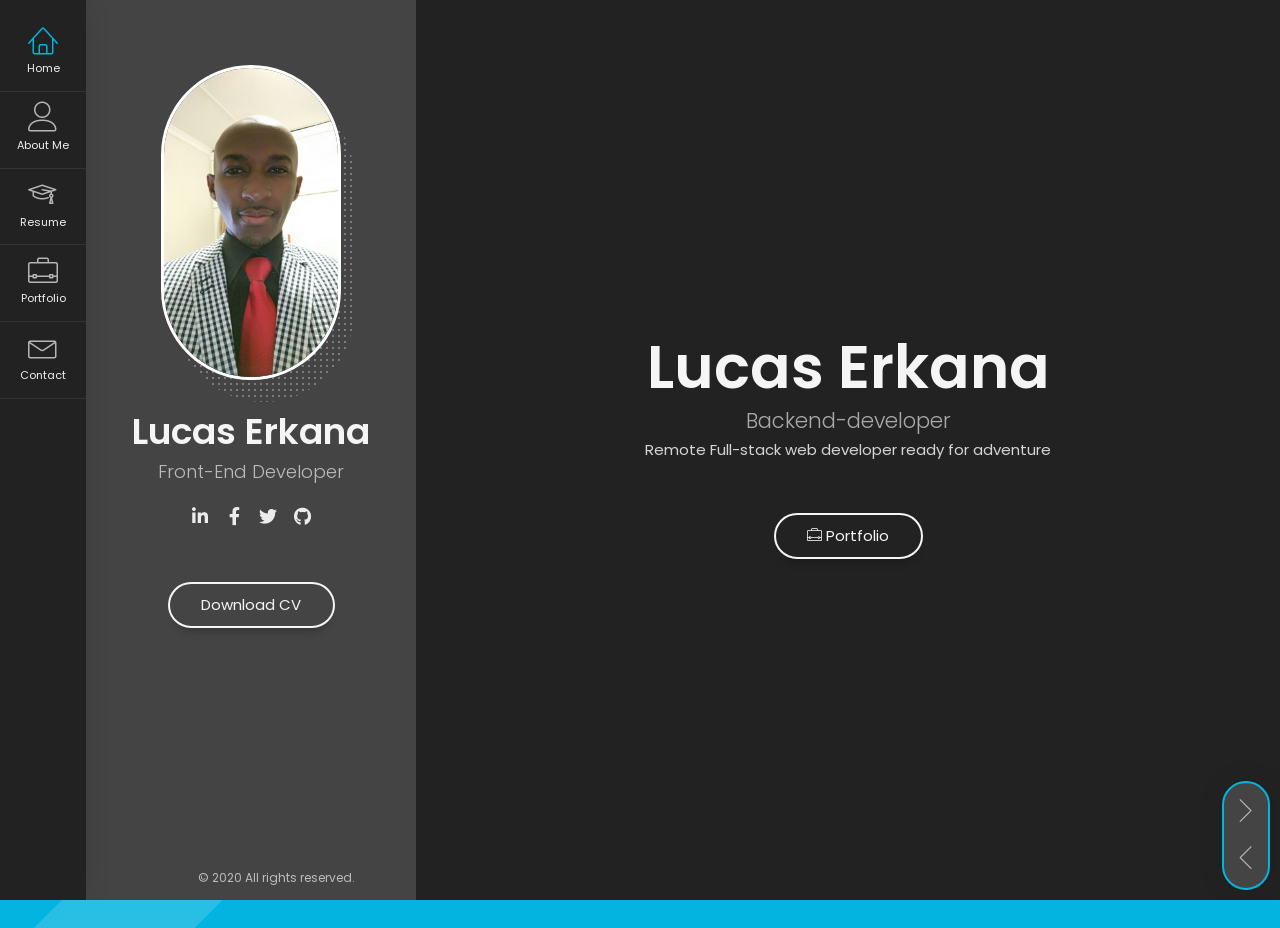
==== index.html @ bb47400f "Second commit" ====
<!DOCTYPE html>
<html lang="en" class="no-js">
  <head>
  <!-- Google tag (gtag.js) -->
    <script async src="https://www.googletagmanager.com/gtag/js?id=G-9LFWTJ3CN3"></script>
    <script>
      window.dataLayer = window.dataLayer || [];
      function gtag(){dataLayer.push(arguments);}
      gtag('js', new Date());

      gtag('config', 'G-9LFWTJ3CN3');
    </script>
    
    <meta charset="UTF-8" />
    <meta http-equiv="X-UA-Compatible" content="IE=edge"> 
    <title>Lucas</title>
    <meta name="viewport" content="width=device-width, initial-scale=1" />
    <meta name="description" content="BreezyCV - Resume / CV / vCard Template" />
    <meta name="keywords" content="vcard, resposnive, retina, resume, jquery, css3, bootstrap, Material CV, portfolio" />
    <meta name="author" content="lmpixels" />
    <link rel="shortcut icon" href="favicon.ico">


    <link rel="stylesheet" href="css/reset.css" type="text/css">
    <link rel="stylesheet" href="css/bootstrap-grid.min.css" type="text/css">
    <link rel="stylesheet" href="css/animations.css" type="text/css">
    <link rel="stylesheet" href="css/perfect-scrollbar.css" type="text/css">
    <link rel="stylesheet" href="css/owl.carousel.css" type="text/css">
    <link rel="stylesheet" href="css/magnific-popup.css" type="text/css">
    <link rel="stylesheet" href="css/main.css" type="text/css">
  </head>

  <body>
    <!-- Animated Background -->
    <div class="lm-animated-bg" style="background-image: url(img/main_bg.png);"></div>
    <!-- /Animated Background -->

    <!-- Loading animation -->
    <div class="preloader">
      <div class="preloader-animation">
        <div class="preloader-spinner">
        </div>
      </div>
    </div>
    <!-- /Loading animation -->

    <div class="page">
      <div class="page-content">

          <header id="site_header" class="header mobile-menu-hide">
            <div class="header-content">
              <div class="header-photo">
                <img src="img/main_photo.jpg" alt="Alex Smith">
              </div>
              <div class="header-titles">
                <h2>Lucas Erkana</h2>
                <h4>Front-End Developer</h4>
              </div>
            </div>

            <ul class="main-menu">
              <li class="active">
                <a href="#home" class="nav-anim">
                  <span class="menu-icon lnr lnr-home"></span>
                  <span class="link-text">Home</span>
                </a>
              </li>
              <li>
                <a href="#about-me" class="nav-anim">
                  <span class="menu-icon lnr lnr-user"></span>
                  <span class="link-text">About Me</span>
                </a>
              </li>
              <li>
                <a href="#resume" class="nav-anim">
                  <span class="menu-icon lnr lnr-graduation-hat"></span>
                  <span class="link-text">Resume</span>
                </a>
              </li>
              <li>
                <a href="#portfolio" class="nav-anim">
                  <span class="menu-icon lnr lnr-briefcase"></span>
                  <span class="link-text">Portfolio</span>
                </a>
              </li>
           
              <li>
                <a href="#contact" class="nav-anim">
                  <span class="menu-icon lnr lnr-envelope"></span>
                  <span class="link-text">Contact</span>
                </a>
              </li>
            </ul>

            <div class="social-links">
              <ul>
                <li><a href="https://www.linkedin.com/in/maen-al-khraisha/" target="_blank"><i class="fab fa-linkedin-in"></i></a></li>
                <li><a href="https://www.facebook.com/maen.2011" target="_blank"><i class="fab fa-facebook-f"></i></a></li>
                <li><a href="https://twitter.com/AlkhryshaM" target="_blank"><i class="fab fa-twitter"></i></a></li>
                <li><a href="https://github.com/maenkhraisha" target="_blank"><i class="fab fa-github"></i></a></li>                
              </ul>
            </div>

            <div class="header-buttons">
              <a href="https://drive.google.com/file/d/1wByYYd7Od7qtEpdpfB30vhRy9qWqQ2FF/view?usp=share_link" 
                download="maenCv.pdf"
                  target="_blank" class="btn btn-primary">Download CV</a>
            </div>

            <div class="copyrights">© 2020 All rights reserved.</div>
          </header>

          <!-- Mobile Navigation -->
          <div class="menu-toggle">
            <span></span>
            <span></span>
            <span></span>
          </div>
          <!-- End Mobile Navigation -->

          <!-- Arrows Nav -->
          <div class="lmpixels-arrows-nav">
            <div class="lmpixels-arrow-right"><i class="lnr lnr-chevron-right"></i></div>
            <div class="lmpixels-arrow-left"><i class="lnr lnr-chevron-left"></i></div>
          </div>
          <!-- End Arrows Nav -->

          <div class="content-area">
            <div class="animated-sections">
              <!-- Home Subpage -->
              <section data-id="home" class="animated-section start-page">
                <div class="section-content vcentered">

                    <div class="row">
                      <div class="col-sm-12 col-md-12 col-lg-12">
                        <div class="title-block">
                          <h2>Lucas Erkana</h2>
                          <div class="owl-carousel text-rotation">                                    
                            <div class="item">
                              <div class="sp-subtitle">Backend-developer</div>
                            </div>
                            
                            <div class="item">
                              <div class="sp-subtitle">Frontend-developer</div>
                            </div>

                            <div class="item">
                              <div class="sp-subtitle">UI/UX Designer</div>
                            </div>                            
                          </div>
                          <p class="mt-3">Remote Full-stack web developer ready for adventure</p>
                        </div>                       
                        <div class="header-buttons">                        
                          <a href="#portfolio"  target="" class="btn btn-primary"><span class="menu-icon lnr lnr-briefcase"></span> Portfolio</a>
                        </div>
                      </div>                      
                    </div>  
                </div>
              </section>
              <!-- End of Home Subpage -->

              <!-- About Me Subpage -->
              <section data-id="about-me" class="animated-section">
                <div class="section-content">
                  <div class="page-title">
                    <h2>About <span>Me</span></h2>
                  </div>

                  <!-- Personal Information -->
                  <div class="row">
                    <div class="col-xs-12 col-sm-7">
                      <p>I'm an enthusiastic and detail-oriented Front-end Software Engineer seeking a position with a Company to use my skills in coding, colllaborating, and assisting in the timely completion of projects.</p>
                    </div>

                    <div class="col-xs-12 col-sm-5">
                      <div class="info-list">
                        <ul>
                          <li>
                            <span class="title">Residence</span>
                            <span class="value">NAMIBIA</span>
                          </li>
                          <li>
                            <span class="title">e-mail</span>
                            <span class="value">Lderkana21x@gmail.com</span>
                          </li>
                          <li>
                            <span class="title">Phone</span>
                            <span class="value">+264 811 601 012</span>
                          </li>
                        </ul>
                      </div>
                    </div>
                  </div>
                  <!-- End of Personal Information -->

                  <div class="white-space-50"></div>

                  <!-- Services -->
                  <div class="row">
                    <div class="col-xs-12 col-sm-12">
                      <div class="block-title">
                        <h3>What <span>I Do</span></h3>
                      </div>
                    </div>
                  </div>

                  <div class="row">
                    <div class="col-xs-12 col-sm-6">
                      <div class="col-inner">
                        <div class="info-list-w-icon">
                          <div class="info-block-w-icon">
                            <div class="ci-icon">
                              <i class="lnr lnr-store"></i>
                            </div>
                            <div class="ci-text">
                              <h4>Frontend</h4>
                              <p>HTML5, JavaScript, CSS3, Bootstrap, Python</p>
                            </div>
                          </div>
                          <div class="info-block-w-icon">
                            <div class="ci-icon">
                              <i class="lnr lnr-laptop-phone"></i>
                            </div><div class="ci-text">
                              <h4>Back-End</h4>
                              <p>PHP, MySQL</p>
                            </div>
                          </div>
                        </div>
                      </div>
                    </div>

                    <div class="col-xs-12 col-sm-6">
                      <div class="col-inner">
                        <div class="info-list-w-icon">
                          <div class="info-block-w-icon">
                            <div class="ci-icon">
                              <i class="lnr lnr-pencil"></i>
                            </div>
                            <div class="ci-text">
                              <h4>Web Design</h4>
                              <p>UI/UX Figma</p>
                            </div>
                          </div>
                          <div class="info-block-w-icon">
                            <div class="ci-icon">
                              <i class="lnr lnr-flag"></i>
                            </div><div class="ci-text">
                              <h4>Professional</h4>
                              <p>Remote Pair-Programming, Teamwork, Mentoring, Training</p>
                            </div>
                          </div>
                        </div>
                      </div>
                    </div>
                  </div>
                  <!-- End of Services -->
                </div>
              </section>
              <!-- End of About Me Subpage -->

              <!-- Resume Subpage -->
              <section data-id="resume" class="animated-section">
                <div class="section-content">  
                  <div class="page-title">
                    <h2>Resume</h2>
                  </div>

                  <div class="row">
                    <div class="col-xs-12 col-sm-7">

                      
                      <div class="block-title">
                        <h3>Experience</h3>
                      </div>

                      <div class="timeline timeline-second-style clearfix">
                        <div class="timeline-item clearfix">
                          <div class="left-part">
                            <h5 class="item-period">2016 - 2022</h5>
                            <span class="item-company">St Georges Diocesan Scool</span>
                          </div>
                          <div class="divider"></div>
                          <div class="right-part">
                            <h4 class="item-title">Computer Science Teacher and IT technician</h4>
                            <p>Taught IGCES and AS level Computer Science to students between the ages of 15-18 years.
                              I taught HTML,CSS, Python programming, Javascript and PHP.</p>
                          </div>
                        </div>

                        <div class="timeline-item clearfix">
                          <div class="left-part">
                            <h5 class="item-period">2016 - 2022</h5>
                            <span class="item-company">Group of Consultants</span>
                          </div>
                          <div class="divider"></div>
                          <div class="right-part">
                            <h4 class="item-title">Freelance Developer and IT Technician</h4>
                            <p>Build a desktop application with Microsoft Access, the application was a Point of Sale system</p>
                            <p>Build a desktop application with Microsoft Access, the application was a School Management System that generated certificates, classlists, student cards, report cards and Atheletics results</p>
                            <p>Software installations, Windows Server 2008 setup, Computer Repairs and Email setup</p>
                          </div>
                        </div>
                        <div class="timeline-item clearfix">
                          <div class="left-part">
                            <h5 class="item-period">2012 - 2016</h5>
                            <span class="item-company">Karibib Private School</span>
                          </div>
                          <div class="divider"></div>
                          <div class="right-part">
                            <h4 class="item-title">Teacher and IT Manager</h4>
                            <p>Taught NSSCO and NSSCO Computer Stusies to students between the ages of 15-18 years.
                              I taught HTML,CSS, Visual Basics, Database, Word processing, Presentaion and Emails.</p>
                              <p>As the IT Manager I was responsible for manitaining the network stability, Adding new computers to the network, Updating the School website and Email managment</p>
                          </div>
                        </div>
                        <div class="timeline-item clearfix">
                          <div class="left-part">
                            <h5 class="item-period">2009 - 2012</h5>
                            <span class="item-company">Concordia College</span>
                          </div>
                          <div class="divider"></div>
                          <div class="right-part">
                            <h4 class="item-title">Teacher</h4>
                              <p>Taught NSSCO and NSSCO Computer Stusies to students between the ages of 15-18 years.
                                I taught HTML,CSS, Visual Basics, Database, Word processing, Presentaion and Emails.</p>
                                <p>As the IT Manager I was responsible for manitaining the network stability, Adding new computers to the network, Updating the School website and Email managment</p>
                            
                          </div>
                        </div>
                      </div>

                      <div class="white-space-50"></div>

                      <div class="block-title">
                        <h3>Education</h3>
                      </div>
                      
                      <div class="timeline timeline-second-style clearfix">
                        <div class="timeline-item clearfix">
                          <div class="left-part">
                            <h5 class="item-period">2022</h5>
                            <span class="item-company">MICROVERSE</span>
                          </div>
                          <div class="divider"></div>
                          <div class="right-part">
                            <h4 class="item-title">Remote Full Stack Web Development Program, Full Time</h4>
                            <p>Spent 1300+ hours mastering algorithms, data structures, and full-stack development while simultaneously developing projects with Ruby, Rails, JavaScript, React, and Redux.</p>
                            <p>Developed skills in remote pair-programming using GitHub, industry-standard git-flow, and daily standups to communicate and collaborate with international remote developers. </p>
                          </div>
                        </div>

                        <div class="timeline-item clearfix">
                          <div class="left-part">
                            <h5 class="item-period">2021</h5>
                            <span class="item-company"><a href="https://www.learnfly.com/the-complete-web-development-2022-bootcamp">LearnFly</a></span>
                          </div>
                          <div class="divider"></div>
                          <div class="right-part">
                            <h4 class="item-title">Web Developer</h4>
                            <p>Spent 18 hours on HTML5, CSS3, Javascript, Jquery, WordPress, PHP, MySql, Apis and Python</p>
                          </div>
                        </div>
                      </div>

                    </div>

                    <!-- Skills & Certificates -->
                    <div class="col-xs-12 col-sm-5">
                      <!-- Design Skills -->
                      <div class="block-title">
                        <h3>Design <span>Skills</span></h3>
                      </div>

                      <div class="skills-info skills-second-style">
                        <!-- Skill 1 -->
                        <div class="skill clearfix">
                          <h4>UI/UX</h4>
                          <div class="skill-value">80%</div>
                        </div>
                        <div class="skill-container skill-1">
                          <div class="skill-percentage"></div>
                        </div>
                        <!-- End of Skill 1 -->
                     
                      </div>
                      <!-- End of Design Skills -->

                      <div class="white-space-10"></div>

                      <!-- Coding Skills -->
                      <div class="block-title">
                        <h3>Coding <span>Skills</span></h3>
                      </div>

                      <div class="skills-info skills-second-style">
                        <!-- Skill 5 -->
                        <div class="skill clearfix">
                          <h4>JavaScript</h4>
                          <div class="skill-value">95%</div>
                        </div>
                        <div class="skill-container skill-5">
                          <div class="skill-percentage"></div>
                        </div>
                        <!-- End of Skill 5 -->
                        <!-- Skill 7 -->
                        <div class="skill clearfix">
                          <h4>HTML/CSS</h4>
                          <div class="skill-value">100%</div>
                        </div>
                        <div class="skill-container skill-7">
                          <div class="skill-percentage"></div>
                        </div>
                        <!-- End of Skill 5 -->
                        
                        <!-- Skill 8 -->
                        <div class="skill clearfix">
                          <h4>Bootstrap</h4>
                          <div class="skill-value">90%</div>
                        </div>
                        <div class="skill-container skill-8">
                          <div class="skill-percentage"></div>
                        </div>
                        <!-- End of Skill 8 -->

                        <!-- Skill 5 -->
                        <div class="skill clearfix">
                          <h4>Visual Basics</h4>
                          <div class="skill-value">100%</div>
                        </div>
                        <div class="skill-container skill-7">
                          <div class="skill-percentage"></div>
                        </div>
                        <!-- End of Skill 5 -->

                        <!-- Skill 9 -->
                        <div class="skill clearfix">
                          <h4>Python</h4>
                          <div class="skill-value">60%</div>
                        </div>
                        <div class="skill-container skill-9">
                          <div class="skill-percentage"></div>
                        </div>
                        <!-- End of Skill 9 -->
                      </div>
                      <!-- End of Coding Skills -->

                      <div class="white-space-10"></div>

                      <!-- Knowledges -->
                      <div class="block-title">
                        <h3>Knowledges</h3>
                      </div>

                      <ul class="knowledges">
                        <li>Problem-Solving</li>
                        <li>Video Editing</li>                        
                        <li>Digital Design</li>
                        <li>Social Media</li>
                        <li>Time Management</li>
                        <li>Communication</li>                        
                        <li>Social Networking</li>
                        <li>Presentation</li>
                        <li>Word Processing</li>
                        <li>Database</li>
                      </ul>
                      <!-- End of Knowledges -->
                    </div>
                    <!-- End of Skills & Certificates -->
                  </div>


                </div>
              </section>
              <!-- End of Resume Subpage -->

              <!-- Portfolio Subpage -->
              <section data-id="portfolio" class="animated-section">
                <div class="section-content">  
                  <div class="page-title">
                    <h2>Portfolio</h2>
                  </div>

                  <div class="row">
                    <div class="col-xs-12 col-sm-12">
                      <!-- Portfolio Content -->
                      <div class="portfolio-content">

                        <ul class="portfolio-filters">
                          <li class="active">
                            <a class="filter btn btn-sm btn-link" data-group="category_all">All</a>
                          </li>
                          <li>
                            <a class="filter btn btn-sm btn-link" data-group="category_frontend">Front-end</a>
                          </li>
                          <li>
                            <a class="filter btn btn-sm btn-link" data-group="category_backend">Back-End</a>
                          </li>
                        </ul>

                        <!-- Portfolio Grid -->
                        <div class="portfolio-grid three-columns">
                          
                          <figure class="item standard" data-groups='["category_all", "category_frontend"]'>
                            <div class="portfolio-item-img">
                              <img src="img/portfolio/1/1.png" alt="Media Project 1" title="" />
                              <a href="portfolio-1.html" class="ajax-page-load"></a>
                            </div>

                            <i class="far fa-file-alt"></i>
                            <h4 class="name">To Do List</h4>
                            <span class="category">Frontend</span>
                          </figure>

                          <figure class="item standard" data-groups='["category_all", "category_frontend"]'>
                            <div class="portfolio-item-img">
                              <img src="img/portfolio/2/1.png" alt="Media Project 2" title="" />
                              <a href="portfolio-2.html" class="ajax-page-load"></a>
                            </div>
  
                            <i class="far fa-file-alt"></i>
                            <h4 class="name">To Do List</h4>
                            <span class="category">Frontend</span>
                          </figure>

                          <figure class="item standard" data-groups='["category_all", "category_frontend"]'>
                            <div class="portfolio-item-img">
                              <img src="img/portfolio/3/1.png" alt="Media Project 3" title="" />
                              <a href="portfolio-3.html" class="ajax-page-load"></a>
                            </div>
  
                            <i class="far fa-file-alt"></i>
                            <h4 class="name">Tasty Eats</h4>
                            <span class="category">Frontend</span>
                          </figure>

                          <figure class="item standard" data-groups='["category_all", "category_frontend"]'>
                            <div class="portfolio-item-img">
                              <img src="img/portfolio/4/1.png" alt="Media Project 4" title="" />
                              <a href="portfolio-4.html" class="ajax-page-load"></a>
                            </div>
  
                            <i class="far fa-file-alt"></i>
                            <h4 class="name">Space Travel Hub</h4>
                            <span class="category">Frontend</span>
                          </figure>
                          
                          <figure class="item standard" data-groups='["category_all", "category_frontend"]'>
                            <div class="portfolio-item-img">
                              <img src="img/portfolio/5/1.png" alt="Media Project 5" title="" />
                              <a href="portfolio-5.html" class="ajax-page-load"></a>
                            </div>
  
                            <i class="far fa-file-alt"></i>
                            <h4 class="name">COVID Watcher</h4>
                            <span class="category">Frontend</span>
                          </figure>

                          <figure class="item standard" data-groups='["category_all", "category_backend"]'>
                            <div class="portfolio-item-img">
                              <img src="img/portfolio/6/1.png" alt="Media Project 6" title="" />
                              <a href="portfolio-6.html" class="ajax-page-load"></a>
                            </div>
  
                            <i class="far fa-file-alt"></i>
                            <h4 class="name">Budget Management</h4>
                            <span class="category">Back-End</span>
                          </figure>

                          <figure class="item standard" data-groups='["category_all", "category_backend"]'>
                            <div class="portfolio-item-img">
                              <img src="img/portfolio/7/1.png" alt="Media Project 6" title="" />
                              <a href="portfolio-7.html" class="ajax-page-load"></a>
                            </div>
  
                            <i class="far fa-file-alt"></i>
                            <h4 class="name">Hotel Reservstion</h4>
                            <span class="category">Back-End</span>
                          </figure>

                          <figure class="item standard" data-groups='["category_all", "category_frontend"]'>
                            <div class="portfolio-item-img">
                              <img src="img/portfolio/8/1.png" alt="Media Project 5" title="" />
                              <a href="portfolio-8.html" class="ajax-page-load"></a>
                            </div>
  
                            <i class="far fa-file-alt"></i>
                            <h4 class="name">Country List</h4>
                            <span class="category">Frontend</span>
                          </figure>

                          <figure class="item standard" data-groups='["category_all", "category_frontend"]'>
                            <div class="portfolio-item-img">
                              <img src="img/portfolio/9/1.png" alt="Media Project 5" title="" />
                              <a href="portfolio-9.html" class="ajax-page-load"></a>
                            </div>
  
                            <i class="far fa-file-alt"></i>
                            <h4 class="name">Awesome Book</h4>
                            <span class="category">Frontend</span>
                          </figure>

                        </div>
                      </div>
                      <!-- End of Portfolio Content -->

                     

                    </div>
                  </div>
                </div>
              </section>
              <!-- End of Portfolio Subpage -->

              <!-- Blog Subpage -->
              <section data-id="blog" class="animated-section">
                <div class="section-content">  
                  <div class="page-title">
                    <h2>Blog</h2>
                  </div>

                  <div class="row">
                    <div class="col-xs-12 col-sm-12">
                      <div class="blog-masonry two-columns clearfix">
                        
                        <!-- Blog Post 1 -->
                        <div class="item post-1">
                          <div class="blog-card">
                            <div class="media-block">
                              <div class="category">
                                <a href="#" title="View all posts in Design">Design</a>
                              </div>
                              <a href="blog-post-1.html">
                                <img src="img/blog/blog_post_1.jpg" class="size-blog-masonry-image-two-c" alt="Why I Switched to Sketch For UI Design" title="" />
                                <div class="mask"></div>
                              </a>
                            </div>
                            <div class="post-info">
                              <div class="post-date">05 Mar 2020</div>
                              <a href="blog-post-1.html">
                                <h4 class="blog-item-title">Why I Switched to Sketch For UI Design</h4>
                              </a>
                            </div>
                          </div>
                        </div>
                        <!-- End of Blog Post 1 -->

                        <!-- Blog Post 2 -->
                        <div class="item post-2">
                          <div class="blog-card">
                            <div class="media-block">
                              <div class="category">
                                <a href="#" title="View all posts in UI">UI</a>
                              </div>
                              <a href="blog-post-1.html">
                                <img src="img/blog/blog_post_2.jpg" class="size-blog-masonry-image-two-c" alt="Best Practices for Animated Progress Indicators" title="" />
                                <div class="mask"></div>
                              </a>
                            </div>
                            <div class="post-info">
                              <div class="post-date">23 Feb 2020</div>
                              <a href="blog-post-1.html">
                                <h4 class="blog-item-title">Best Practices for Animated Progress Indicators</h4>
                              </a>
                            </div>
                          </div>
                        </div>
                        <!-- End of Blog Post 2 -->

                        <!-- Blog Post 3 -->
                        <div class="item post-1">
                          <div class="blog-card">
                            <div class="media-block">
                              <div class="category">
                                <a href="#" title="View all posts in Design">Design</a>
                              </div>
                              <a href="blog-post-1.html">
                                <img src="img/blog/blog_post_3.jpg" class="size-blog-masonry-image-two-c" alt="Designing the Perfect Feature Comparison Table" title="" />
                                <div class="mask"></div>
                              </a>
                            </div>
                            <div class="post-info">
                              <div class="post-date">06 Feb 2020</div>
                              <a href="blog-post-1.html">
                                <h4 class="blog-item-title">Designing the Perfect Feature Comparison Table</h4>
                              </a>
                            </div>
                          </div>
                        </div>
                        <!-- End of Blog Post 3 -->

                        <!-- Blog Post 4 -->
                        <div class="item post-2">
                          <div class="blog-card">
                            <div class="media-block">
                              <div class="category">
                                <a href="#" title="View all posts in E-Commerce">UI</a>
                              </div>
                              <a href="blog-post-1.html">
                                <img src="img/blog/blog_post_4.jpg" class="size-blog-masonry-image-two-c" alt="An Overview of E-Commerce Platforms" title="" />
                                <div class="mask"></div>
                              </a>
                            </div>
                            <div class="post-info">
                              <div class="post-date">07 Jan 2020</div>
                              <a href="blog-post-1.html">
                                <h4 class="blog-item-title">An Overview of E-Commerce Platforms</h4>
                              </a>
                            </div>
                          </div>
                        </div>
                        <!-- End of Blog Post 4 -->
                      </div>
                    </div>
                  </div>
                </div>


              </section>
              <!-- End of Blog Subpage -->

              <!-- Contact Subpage -->
              <section data-id="contact" class="animated-section">
                <div class="section-content">  
                  <div class="page-title">
                    <h2>Contact</h2>
                  </div>

                  <div class="row">
                    <!-- Contact Info -->
                    <div class="col-xs-12 col-sm-4">
                      <div class="lm-info-block gray-default">                        
                        <h4>Jordan</h4>
                        <span class="lm-info-block-value"></span>
                        <span class="lm-info-block-text"></span>
                      </div>

                      <div class="lm-info-block gray-default">
                        <i class="lnr lnr-phone-handset"></i>
                        <h4>+264 811 601 012</h4>
                        <span class="lm-info-block-value"></span>
                        <span class="lm-info-block-text"></span>
                      </div>

                      <div class="lm-info-block gray-default">
                        <i class="lnr lnr-envelope"></i>
                        <h4>Lderkana21x@gmail.com</h4>
                        <span class="lm-info-block-value"></span>
                        <span class="lm-info-block-text"></span>
                      </div>

                      <div class="lm-info-block gray-default">
                        <i class="lnr lnr-checkmark-circle"></i>
                        <h4>Freelance Available</h4>
                        <span class="lm-info-block-value"></span>
                        <span class="lm-info-block-text"></span>
                      </div>


                    </div>
                    <!-- End of Contact Info -->

                    <!-- Contact Form -->
                    <div class="col-xs-12 col-sm-8">                      
                      <div class="block-title">
                        <h3>How Can I <span>Help You?</span></h3>
                      </div>

                      <form method="post" action="https://forms.un-static.com/forms/dd45f60c219ac2075fcf9c92846aca9e15cbcef0">
                        <div class="form-group form-group-with-icon">
                          <input id="form_email" type="email" name="email" class="form-control" placeholder="" required="required" data-error="Valid email is required.">
                          <label>Email Address</label>
                          <div class="form-control-border"></div>
                          <div class="help-block with-errors"></div>
                        </div>

                        <div class="right-column">
                          <div class="form-group form-group-with-icon">
                            <textarea id="form_message" name="message" class="form-control" placeholder="" rows="7" required="required" data-error="Please, leave me a message."></textarea>
                            <label>Message</label>
                            <div class="form-control-border"></div>
                            <div class="help-block with-errors"></div>
                          </div>
                        </div>
                        
                        <div class="g-recaptcha" data-sitekey="6LdqmCAUAAAAAMMNEZvn6g4W5e0or2sZmAVpxVqI" data-theme="dark"></div>

                        <input type="submit" class="button btn-send" value="Send message">
                      </form>
                      <!-- <form id="contact_form" class="contact-form" action="https://forms.un-static.com/forms/2c5fd59dcf862baf1eaa981f1f5c409bcc5f2394" method="post">

                        <div class="messages"></div>

                        <div class="controls two-columns">
                          <div class="fields clearfix">
                            <div class="left-column">
                              <div class="form-group form-group-with-icon">
                                <input id="form_name" type="text" name="name" class="form-control" placeholder="" required="required" data-error="Name is required.">
                                <label>Full Name</label>
                                <div class="form-control-border"></div>
                                <div class="help-block with-errors"></div>
                              </div>

                              <div class="form-group form-group-with-icon">
                                <input id="form_email" type="email" name="email" class="form-control" placeholder="" required="required" data-error="Valid email is required.">
                                <label>Email Address</label>
                                <div class="form-control-border"></div>
                                <div class="help-block with-errors"></div>
                              </div>

                              <div class="form-group form-group-with-icon">
                                <input id="form_subject" type="text" name="subject" class="form-control" placeholder="" required="required" data-error="Subject is required.">
                                <label>Subject</label>
                                <div class="form-control-border"></div>
                                <div class="help-block with-errors"></div>
                              </div>
                            </div>
                            <div class="right-column">
                              <div class="form-group form-group-with-icon">
                                <textarea id="form_message" name="message" class="form-control" placeholder="" rows="7" required="required" data-error="Please, leave me a message."></textarea>
                                <label>Message</label>
                                <div class="form-control-border"></div>
                                <div class="help-block with-errors"></div>
                              </div>
                            </div>
                          </div>

                          <div class="g-recaptcha" data-sitekey="6LdqmCAUAAAAAMMNEZvn6g4W5e0or2sZmAVpxVqI" data-theme="dark"></div>
      
                          <input type="submit" class="button btn-send" value="Send message">
                        </div>
                      </form> -->
                    </div>
                    <!-- End of Contact Form -->
                  </div>

                </div>
              </section>
              <!-- End of Contact Subpage -->
            </div>
          </div>

      </div>
    </div>

    <script src="js/jquery.min.js"></script>
    <script src="js/modernizr.custom.js"></script>
    <script src="js/animating.js"></script>

    <script src="js/imagesloaded.pkgd.min.js"></script>
    <script src='https://www.google.com/recaptcha/api.js'></script>

    <script src='js/perfect-scrollbar.min.js'></script>
    <script src='js/jquery.shuffle.min.js'></script>
    <script src='js/masonry.pkgd.min.js'></script>
    <script src='js/owl.carousel.min.js'></script>
    <script src="js/jquery.magnific-popup.min.js"></script>

    <script src="https://maps.googleapis.com/maps/api/js?key=AIzaSyCrDf32aQTCVENBhFJbMBKOUTiUAABtC2o"></script>
    <script src="js/jquery.googlemap.js"></script>
    <script src="js/validator.js"></script>
    <script src="js/main.js"></script>
  </body>
</html>
---- css/animations.css ----
/* animation sets */

/* move from / to  */

.animated-section-moveToLeft {
	-webkit-animation: moveToLeft .6s ease both;
	animation: moveToLeft .6s ease both;
}

.animated-section-moveFromLeft {
	-webkit-animation: moveFromLeft .6s ease both;
	animation: moveFromLeft .6s ease both;
}

.animated-section-moveToRight {
	-webkit-animation: moveToRight .6s ease both;
	animation: moveToRight .6s ease both;
}

.animated-section-moveFromRight {
	-webkit-animation: moveFromRight .6s ease both;
	animation: moveFromRight .6s ease both;
}

.animated-section-moveToTop {
	-webkit-animation: moveToTop .6s ease both;
	animation: moveToTop .6s ease both;
}

.animated-section-moveFromTop {
	-webkit-animation: moveFromTop .6s ease both;
	animation: moveFromTop .6s ease both;
}

.animated-section-moveToBottom {
	-webkit-animation: moveToBottom .6s ease both;
	animation: moveToBottom .6s ease both;
}

.animated-section-moveFromBottom {
	-webkit-animation: moveFromBottom .6s ease both;
	animation: moveFromBottom .6s ease both;
}

/* fade */

.animated-section-fade {
	-webkit-animation: fade .7s ease both;
	animation: fade .7s ease both;
}

/* move from / to and fade */

.animated-section-moveToLeftFade {
	-webkit-animation: moveToLeftFade .7s ease both;
	animation: moveToLeftFade .7s ease both;
}

.animated-section-moveFromLeftFade {
	-webkit-animation: moveFromLeftFade .7s ease both;
	animation: moveFromLeftFade .7s ease both;
}

.animated-section-moveToRightFade {
	-webkit-animation: moveToRightFade .7s ease both;
	animation: moveToRightFade .7s ease both;
}

.animated-section-moveFromRightFade {
	-webkit-animation: moveFromRightFade .7s ease both;
	animation: moveFromRightFade .7s ease both;
}

.animated-section-moveToTopFade {
	-webkit-animation: moveToTopFade .7s ease both;
	animation: moveToTopFade .7s ease both;
}

.animated-section-moveFromTopFade {
	-webkit-animation: moveFromTopFade .7s ease both;
	animation: moveFromTopFade .7s ease both;
}

.animated-section-moveToBottomFade {
	-webkit-animation: moveToBottomFade .7s ease both;
	animation: moveToBottomFade .7s ease both;
}

.animated-section-moveFromBottomFade {
	-webkit-animation: moveFromBottomFade .7s ease both;
	animation: moveFromBottomFade .7s ease both;
}

/* move to with different easing */

.animated-section-moveToLeftEasing {
	-webkit-animation: moveToLeft .7s ease-in-out both;
	animation: moveToLeft .7s ease-in-out both;
}
.animated-section-moveToRightEasing {
	-webkit-animation: moveToRight .7s ease-in-out both;
	animation: moveToRight .7s ease-in-out both;
}
.animated-section-moveToTopEasing {
	-webkit-animation: moveToTop .7s ease-in-out both;
	animation: moveToTop .7s ease-in-out both;
}
.animated-section-moveToBottomEasing {
	-webkit-animation: moveToBottom .7s ease-in-out both;
	animation: moveToBottom .7s ease-in-out both;
}

/********************************* keyframes **************************************/

/* move from / to  */

@-webkit-keyframes moveToLeft {
	from { }
	to { -webkit-transform: translateX(-100%); }
}
@keyframes moveToLeft {
	from { }
	to { -webkit-transform: translateX(-100%); transform: translateX(-100%); }
}

@-webkit-keyframes moveFromLeft {
	from { -webkit-transform: translateX(-100%); }
}
@keyframes moveFromLeft {
	from { -webkit-transform: translateX(-100%); transform: translateX(-100%); }
}

@-webkit-keyframes moveToRight { 
	from { }
	to { -webkit-transform: translateX(100%); }
}
@keyframes moveToRight { 
	from { }
	to { -webkit-transform: translateX(100%); transform: translateX(100%); }
}

@-webkit-keyframes moveFromRight {
	from { -webkit-transform: translateX(100%); }
}
@keyframes moveFromRight {
	from { -webkit-transform: translateX(100%); transform: translateX(100%); }
}

@-webkit-keyframes moveToTop {
	from { }
	to { -webkit-transform: translateY(-100%); }
}
@keyframes moveToTop {
	from { }
	to { -webkit-transform: translateY(-100%); transform: translateY(-100%); }
}

@-webkit-keyframes moveFromTop {
	from { -webkit-transform: translateY(-100%); }
}
@keyframes moveFromTop {
	from { -webkit-transform: translateY(-100%); transform: translateY(-100%); }
}

@-webkit-keyframes moveToBottom {
	from { }
	to { -webkit-transform: translateY(100%); }
}
@keyframes moveToBottom {
	from { }
	to { -webkit-transform: translateY(100%); transform: translateY(100%); }
}

@-webkit-keyframes moveFromBottom {
	from { -webkit-transform: translateY(100%); }
}
@keyframes moveFromBottom {
	from { -webkit-transform: translateY(100%); transform: translateY(100%); }
}

/* fade */

@-webkit-keyframes fade {
	from { }
	to { opacity: 0.3; }
}
@keyframes fade {
	from { }
	to { opacity: 0.3; }
}

/* move from / to and fade */

@-webkit-keyframes moveToLeftFade {
	from { }
	to { opacity: 0.3; -webkit-transform: translateX(-100%); }
}
@keyframes moveToLeftFade {
	from { }
	to { opacity: 0.3; -webkit-transform: translateX(-100%); transform: translateX(-100%); }
}

@-webkit-keyframes moveFromLeftFade {
	from { opacity: 0.3; -webkit-transform: translateX(-100%); }
}
@keyframes moveFromLeftFade {
	from { opacity: 0.3; -webkit-transform: translateX(-100%); transform: translateX(-100%); }
}

@-webkit-keyframes moveToRightFade {
	from { }
	to { opacity: 0.3; -webkit-transform: translateX(100%); }
}
@keyframes moveToRightFade {
	from { }
	to { opacity: 0.3; -webkit-transform: translateX(100%); transform: translateX(100%); }
}

@-webkit-keyframes moveFromRightFade {
	from { opacity: 0.3; -webkit-transform: translateX(100%); }
}
@keyframes moveFromRightFade {
	from { opacity: 0.3; -webkit-transform: translateX(100%); transform: translateX(100%); }
}

@-webkit-keyframes moveToTopFade {
	from { }
	to { opacity: 0.3; -webkit-transform: translateY(-100%); }
}
@keyframes moveToTopFade {
	from { }
	to { opacity: 0.3; -webkit-transform: translateY(-100%); transform: translateY(-100%); }
}

@-webkit-keyframes moveFromTopFade {
	from { opacity: 0.3; -webkit-transform: translateY(-100%); }
}
@keyframes moveFromTopFade {
	from { opacity: 0.3; -webkit-transform: translateY(-100%); transform: translateY(-100%); }
}

@-webkit-keyframes moveToBottomFade {
	from { }
	to { opacity: 0.3; -webkit-transform: translateY(100%); }
}
@keyframes moveToBottomFade {
	from { }
	to { opacity: 0.3; -webkit-transform: translateY(100%); transform: translateY(100%); }
}

@-webkit-keyframes moveFromBottomFade {
	from { opacity: 0.3; -webkit-transform: translateY(100%); }
}
@keyframes moveFromBottomFade {
	from { opacity: 0.3; -webkit-transform: translateY(100%); transform: translateY(100%); }
}

/* scale and fade */

.animated-section-scaleDown {
	-webkit-animation: scaleDown .7s ease both;
	animation: scaleDown .7s ease both;
}

.animated-section-scaleUp {
	-webkit-animation: scaleUp .7s ease both;
	animation: scaleUp .7s ease both;
}

.animated-section-scaleUpDown {
	-webkit-animation: scaleUpDown .5s ease both;
	animation: scaleUpDown .5s ease both;
}

.animated-section-scaleDownUp {
	-webkit-animation: scaleDownUp .5s ease both;
	animation: scaleDownUp .5s ease both;
}

.animated-section-scaleDownCenter {
	-webkit-animation: scaleDownCenter .4s ease-in both;
	animation: scaleDownCenter .4s ease-in both;
}

.animated-section-scaleUpCenter {
	-webkit-animation: scaleUpCenter .4s ease-out both;
	animation: scaleUpCenter .4s ease-out both;
}

/********************************* keyframes **************************************/

/* scale and fade */

@-webkit-keyframes scaleDown {
	from { }
	to { opacity: 0; -webkit-transform: scale(.8); }
}
@keyframes scaleDown {
	from { }
	to { opacity: 0; -webkit-transform: scale(.8); transform: scale(.8); }
}

@-webkit-keyframes scaleUp {
	from { opacity: 0; -webkit-transform: scale(.8); }
}
@keyframes scaleUp {
	from { opacity: 0; -webkit-transform: scale(.8); transform: scale(.8); }
}

@-webkit-keyframes scaleUpDown {
	from { opacity: 0; -webkit-transform: scale(1.2); }
}
@keyframes scaleUpDown {
	from { opacity: 0; -webkit-transform: scale(1.2); transform: scale(1.2); }
}

@-webkit-keyframes scaleDownUp {
	from { }
	to { opacity: 0; -webkit-transform: scale(1.2); }
}
@keyframes scaleDownUp {
	from { }
	to { opacity: 0; -webkit-transform: scale(1.2); transform: scale(1.2); }
}

@-webkit-keyframes scaleDownCenter {
	from { }
	to { opacity: 0; -webkit-transform: scale(.7); }
}
@keyframes scaleDownCenter {
	from { }
	to { opacity: 0; -webkit-transform: scale(.7); transform: scale(.7); }
}

@-webkit-keyframes scaleUpCenter {
	from { opacity: 0; -webkit-transform: scale(.7); }
}
@keyframes scaleUpCenter {
	from { opacity: 0; -webkit-transform: scale(.7); transform: scale(.7); }
}

/* rotate sides first and scale */

.animated-section-rotateRightSideFirst {
	-webkit-transform-origin: 0% 50%;
	transform-origin: 0% 50%;
	-webkit-animation: rotateRightSideFirst .8s both ease-in;
	animation: rotateRightSideFirst .8s both ease-in;
}
.animated-section-rotateLeftSideFirst {
	-webkit-transform-origin: 100% 50%;
	transform-origin: 100% 50%;
	-webkit-animation: rotateLeftSideFirst .8s both ease-in;
	animation: rotateLeftSideFirst .8s both ease-in;
}
.animated-section-rotateTopSideFirst {
	-webkit-transform-origin: 50% 100%;
	transform-origin: 50% 100%;
	-webkit-animation: rotateTopSideFirst .8s both ease-in;
	animation: rotateTopSideFirst .8s both ease-in;
}
.animated-section-rotateBottomSideFirst {
	-webkit-transform-origin: 50% 0%;
	transform-origin: 50% 0%;
	-webkit-animation: rotateBottomSideFirst .8s both ease-in;
	animation: rotateBottomSideFirst .8s both ease-in;
}

/* flip */

.animated-section-flipOutRight {
	-webkit-transform-origin: 50% 50%;
	transform-origin: 50% 50%;
	-webkit-animation: flipOutRight .5s both ease-in;
	animation: flipOutRight .5s both ease-in;
}
.animated-section-flipInLeft {
	-webkit-transform-origin: 50% 50%;
	transform-origin: 50% 50%;
	-webkit-animation: flipInLeft .5s both ease-out;
	animation: flipInLeft .5s both ease-out;
}
.animated-section-flipOutLeft {
	-webkit-transform-origin: 50% 50%;
	transform-origin: 50% 50%;
	-webkit-animation: flipOutLeft .5s both ease-in;
	animation: flipOutLeft .5s both ease-in;
}
.animated-section-flipInRight {
	-webkit-transform-origin: 50% 50%;
	transform-origin: 50% 50%;
	-webkit-animation: flipInRight .5s both ease-out;
	animation: flipInRight .5s both ease-out;
}
.animated-section-flipOutTop {
	-webkit-transform-origin: 50% 50%;
	transform-origin: 50% 50%;
	-webkit-animation: flipOutTop .5s both ease-in;
	animation: flipOutTop .5s both ease-in;
}
.animated-section-flipInBottom {
	-webkit-transform-origin: 50% 50%;
	transform-origin: 50% 50%;
	-webkit-animation: flipInBottom .5s both ease-out;
	animation: flipInBottom .5s both ease-out;
}
.animated-section-flipOutBottom {
	-webkit-transform-origin: 50% 50%;
	transform-origin: 50% 50%;
	-webkit-animation: flipOutBottom .5s both ease-in;
	animation: flipOutBottom .5s both ease-in;
}
.animated-section-flipInTop {
	-webkit-transform-origin: 50% 50%;
	transform-origin: 50% 50%;
	-webkit-animation: flipInTop .5s both ease-out;
	animation: flipInTop .5s both ease-out;
}

/* rotate fall */

.animated-section-rotateFall {
	-webkit-transform-origin: 0% 0%;
	transform-origin: 0% 0%;
	-webkit-animation: rotateFall 1s both ease-in;
	animation: rotateFall 1s both ease-in;
}

/* rotate newspaper */
.animated-section-rotateOutNewspaper {
	-webkit-transform-origin: 50% 50%;
	transform-origin: 50% 50%;
	-webkit-animation: rotateOutNewspaper .5s both ease-in;
	animation: rotateOutNewspaper .5s both ease-in;
}
.animated-section-rotateInNewspaper {
	-webkit-transform-origin: 50% 50%;
	transform-origin: 50% 50%;
	-webkit-animation: rotateInNewspaper .5s both ease-out;
	animation: rotateInNewspaper .5s both ease-out;
}

/* push */
.animated-section-rotatePushLeft {
	-webkit-transform-origin: 0% 50%;
	transform-origin: 0% 50%;
	-webkit-animation: rotatePushLeft .8s both ease;
	animation: rotatePushLeft .8s both ease;
}
.animated-section-rotatePushRight {
	-webkit-transform-origin: 100% 50%;
	transform-origin: 100% 50%;
	-webkit-animation: rotatePushRight .8s both ease;
	animation: rotatePushRight .8s both ease;
}
.animated-section-rotatePushTop {
	-webkit-transform-origin: 50% 0%;
	transform-origin: 50% 0%;
	-webkit-animation: rotatePushTop .8s both ease;
	animation: rotatePushTop .8s both ease;
}
.animated-section-rotatePushBottom {
	-webkit-transform-origin: 50% 100%;
	transform-origin: 50% 100%;
	-webkit-animation: rotatePushBottom .8s both ease;
	animation: rotatePushBottom .8s both ease;
}

/* pull */
.animated-section-rotatePullRight {
	-webkit-transform-origin: 100% 50%;
	transform-origin: 100% 50%;
	-webkit-animation: rotatePullRight .5s both ease;
	animation: rotatePullRight .5s both ease;
}
.animated-section-rotatePullLeft {
	-webkit-transform-origin: 0% 50%;
	transform-origin: 0% 50%;
	-webkit-animation: rotatePullLeft .5s both ease;
	animation: rotatePullLeft .5s both ease;
}
.animated-section-rotatePullTop {
	-webkit-transform-origin: 50% 0%;
	transform-origin: 50% 0%;
	-webkit-animation: rotatePullTop .5s both ease;
	animation: rotatePullTop .5s both ease;
}
.animated-section-rotatePullBottom {
	-webkit-transform-origin: 50% 100%;
	transform-origin: 50% 100%;
	-webkit-animation: rotatePullBottom .5s both ease;
	animation: rotatePullBottom .5s both ease;
}

/* fold */
.animated-section-rotateFoldRight {
	-webkit-transform-origin: 0% 50%;
	transform-origin: 0% 50%;
	-webkit-animation: rotateFoldRight .7s both ease;
	animation: rotateFoldRight .7s both ease;
}
.animated-section-rotateFoldLeft {
	-webkit-transform-origin: 100% 50%;
	transform-origin: 100% 50%;
	-webkit-animation: rotateFoldLeft .7s both ease;
	animation: rotateFoldLeft .7s both ease;
}
.animated-section-rotateFoldTop {
	-webkit-transform-origin: 50% 100%;
	transform-origin: 50% 100%;
	-webkit-animation: rotateFoldTop .7s both ease;
	animation: rotateFoldTop .7s both ease;
}
.animated-section-rotateFoldBottom {
	-webkit-transform-origin: 50% 0%;
	transform-origin: 50% 0%;
	-webkit-animation: rotateFoldBottom .7s both ease;
	animation: rotateFoldBottom .7s both ease;
}

/* unfold */
.animated-section-rotateUnfoldLeft {
	-webkit-transform-origin: 100% 50%;
	transform-origin: 100% 50%;
	-webkit-animation: rotateUnfoldLeft .7s both ease;
	animation: rotateUnfoldLeft .7s both ease;
}
.animated-section-rotateUnfoldRight {
	-webkit-transform-origin: 0% 50%;
	transform-origin: 0% 50%;
	-webkit-animation: rotateUnfoldRight .7s both ease;
	animation: rotateUnfoldRight .7s both ease;
}
.animated-section-rotateUnfoldTop {
	-webkit-transform-origin: 50% 100%;
	transform-origin: 50% 100%;
	-webkit-animation: rotateUnfoldTop .7s both ease;
	animation: rotateUnfoldTop .7s both ease;
}
.animated-section-rotateUnfoldBottom {
	-webkit-transform-origin: 50% 0%;
	transform-origin: 50% 0%;
	-webkit-animation: rotateUnfoldBottom .7s both ease;
	animation: rotateUnfoldBottom .7s both ease;
}

/* room walls */
.animated-section-rotateRoomLeftOut {
	-webkit-transform-origin: 100% 50%;
	transform-origin: 100% 50%;
	-webkit-animation: rotateRoomLeftOut .8s both ease;
	animation: rotateRoomLeftOut .8s both ease;
}
.animated-section-rotateRoomLeftIn {
	-webkit-transform-origin: 0% 50%;
	transform-origin: 0% 50%;
	-webkit-animation: rotateRoomLeftIn .8s both ease;
	animation: rotateRoomLeftIn .8s both ease;
}
.animated-section-rotateRoomRightOut {
	-webkit-transform-origin: 0% 50%;
	transform-origin: 0% 50%;
	-webkit-animation: rotateRoomRightOut .8s both ease;
	animation: rotateRoomRightOut .8s both ease;
}
.animated-section-rotateRoomRightIn {
	-webkit-transform-origin: 100% 50%;
	transform-origin: 100% 50%;
	-webkit-animation: rotateRoomRightIn .8s both ease;
	animation: rotateRoomRightIn .8s both ease;
}
.animated-section-rotateRoomTopOut {
	-webkit-transform-origin: 50% 100%;
	transform-origin: 50% 100%;
	-webkit-animation: rotateRoomTopOut .8s both ease;
	animation: rotateRoomTopOut .8s both ease;
}
.animated-section-rotateRoomTopIn {
	-webkit-transform-origin: 50% 0%;
	transform-origin: 50% 0%;
	-webkit-animation: rotateRoomTopIn .8s both ease;
	animation: rotateRoomTopIn .8s both ease;
}
.animated-section-rotateRoomBottomOut {
	-webkit-transform-origin: 50% 0%;
	transform-origin: 50% 0%;
	-webkit-animation: rotateRoomBottomOut .8s both ease;
	animation: rotateRoomBottomOut .8s both ease;
}
.animated-section-rotateRoomBottomIn {
	-webkit-transform-origin: 50% 100%;
	transform-origin: 50% 100%;
	-webkit-animation: rotateRoomBottomIn .8s both ease;
	animation: rotateRoomBottomIn .8s both ease;
}

/* cube */
.animated-section-rotateCubeLeftOut {
	-webkit-transform-origin: 100% 50%;
	transform-origin: 100% 50%;
	-webkit-animation: rotateCubeLeftOut .6s both ease-in;
	animation: rotateCubeLeftOut .6s both ease-in;
}
.animated-section-rotateCubeLeftIn {
	-webkit-transform-origin: 0% 50%;
	transform-origin: 0% 50%;
	-webkit-animation: rotateCubeLeftIn .6s both ease-in;
	animation: rotateCubeLeftIn .6s both ease-in;
}
.animated-section-rotateCubeRightOut {
	-webkit-transform-origin: 0% 50%;
	transform-origin: 0% 50%;
	-webkit-animation: rotateCubeRightOut .6s both ease-in;
	animation: rotateCubeRightOut .6s both ease-in;
}
.animated-section-rotateCubeRightIn {
	-webkit-transform-origin: 100% 50%;
	transform-origin: 100% 50%;
	-webkit-animation: rotateCubeRightIn .6s both ease-in;
	animation: rotateCubeRightIn .6s both ease-in;
}
.animated-section-rotateCubeTopOut {
	-webkit-transform-origin: 50% 100%;
	transform-origin: 50% 100%;
	-webkit-animation: rotateCubeTopOut .6s both ease-in;
	animation: rotateCubeTopOut .6s both ease-in;
}
.animated-section-rotateCubeTopIn {
	-webkit-transform-origin: 50% 0%;
	transform-origin: 50% 0%;
	-webkit-animation: rotateCubeTopIn .6s both ease-in;
	animation: rotateCubeTopIn .6s both ease-in;
}
.animated-section-rotateCubeBottomOut {
	-webkit-transform-origin: 50% 0%;
	transform-origin: 50% 0%;
	-webkit-animation: rotateCubeBottomOut .6s both ease-in;
	animation: rotateCubeBottomOut .6s both ease-in;
}
.animated-section-rotateCubeBottomIn {
	-webkit-transform-origin: 50% 100%;
	transform-origin: 50% 100%;
	-webkit-animation: rotateCubeBottomIn .6s both ease-in;
	animation: rotateCubeBottomIn .6s both ease-in;
}

/* carousel */
.animated-section-rotateCarouselLeftOut {
	-webkit-transform-origin: 100% 50%;
	transform-origin: 100% 50%;
	-webkit-animation: rotateCarouselLeftOut .8s both ease;
	animation: rotateCarouselLeftOut .8s both ease;
}
.animated-section-rotateCarouselLeftIn {
	-webkit-transform-origin: 0% 50%;
	transform-origin: 0% 50%;
	-webkit-animation: rotateCarouselLeftIn .8s both ease;
	animation: rotateCarouselLeftIn .8s both ease;
}
.animated-section-rotateCarouselRightOut {
	-webkit-transform-origin: 0% 50%;
	transform-origin: 0% 50%;
	-webkit-animation: rotateCarouselRightOut .8s both ease;
	animation: rotateCarouselRightOut .8s both ease;
}
.animated-section-rotateCarouselRightIn {
	-webkit-transform-origin: 100% 50%;
	transform-origin: 100% 50%;
	-webkit-animation: rotateCarouselRightIn .8s both ease;
	animation: rotateCarouselRightIn .8s both ease;
}
.animated-section-rotateCarouselTopOut {
	-webkit-transform-origin: 50% 100%;
	transform-origin: 50% 100%;
	-webkit-animation: rotateCarouselTopOut .8s both ease;
	animation: rotateCarouselTopOut .8s both ease;
}
.animated-section-rotateCarouselTopIn {
	-webkit-transform-origin: 50% 0%;
	transform-origin: 50% 0%;
	-webkit-animation: rotateCarouselTopIn .8s both ease;
	animation: rotateCarouselTopIn .8s both ease;
}
.animated-section-rotateCarouselBottomOut {
	-webkit-transform-origin: 50% 0%;
	transform-origin: 50% 0%;
	-webkit-animation: rotateCarouselBottomOut .8s both ease;
	animation: rotateCarouselBottomOut .8s both ease;
}
.animated-section-rotateCarouselBottomIn {
	-webkit-transform-origin: 50% 100%;
	transform-origin: 50% 100%;
	-webkit-animation: rotateCarouselBottomIn .8s both ease;
	animation: rotateCarouselBottomIn .8s both ease;
}

/* sides */
.animated-section-rotateSidesOut {
	-webkit-transform-origin: -50% 50%;
	transform-origin: -50% 50%;
	-webkit-animation: rotateSidesOut .5s both ease-in;
	animation: rotateSidesOut .5s both ease-in;
}
.animated-section-rotateSidesIn {
	-webkit-transform-origin: 150% 50%;
	transform-origin: 150% 50%;
	-webkit-animation: rotateSidesIn .5s both ease-out;
	animation: rotateSidesIn .5s both ease-out;
}

/* slide */
.animated-section-rotateSlideOut {
	-webkit-animation: rotateSlideOut 1s both ease;
	animation: rotateSlideOut 1s both ease;
}
.animated-section-rotateSlideIn {
	-webkit-animation: rotateSlideIn 1s both ease;
	animation: rotateSlideIn 1s both ease;
}

/********************************* keyframes **************************************/

/* rotate sides first and scale */

@-webkit-keyframes rotateRightSideFirst {
	0% { }
	40% { -webkit-transform: rotateY(15deg); opacity: .8; -webkit-animation-timing-function: ease-out; }
	100% { -webkit-transform: scale(0.8) translateZ(-200px); opacity:0; }
}
@keyframes rotateRightSideFirst {
	0% { }
	40% { -webkit-transform: rotateY(15deg); transform: rotateY(15deg); opacity: .8; -webkit-animation-timing-function: ease-out; animation-timing-function: ease-out; }
	100% { -webkit-transform: scale(0.8) translateZ(-200px); transform: scale(0.8) translateZ(-200px); opacity:0; }
}

@-webkit-keyframes rotateLeftSideFirst {
	0% { }
	40% { -webkit-transform: rotateY(-15deg); opacity: .8; -webkit-animation-timing-function: ease-out; }
	100% { -webkit-transform: scale(0.8) translateZ(-200px); opacity:0; }
}
@keyframes rotateLeftSideFirst {
	0% { }
	40% { -webkit-transform: rotateY(-15deg); transform: rotateY(-15deg); opacity: .8; -webkit-animation-timing-function: ease-out; animation-timing-function: ease-out; }
	100% { -webkit-transform: scale(0.8) translateZ(-200px); transform: scale(0.8) translateZ(-200px); opacity:0; }
}

@-webkit-keyframes rotateTopSideFirst {
	0% { }
	40% { -webkit-transform: rotateX(15deg); opacity: .8; -webkit-animation-timing-function: ease-out; }
	100% { -webkit-transform: scale(0.8) translateZ(-200px); opacity:0; }
}
@keyframes rotateTopSideFirst {
	0% { }
	40% { -webkit-transform: rotateX(15deg); transform: rotateX(15deg); opacity: .8; -webkit-animation-timing-function: ease-out; animation-timing-function: ease-out; }
	100% { -webkit-transform: scale(0.8) translateZ(-200px); transform: scale(0.8) translateZ(-200px); opacity:0; }
}

@-webkit-keyframes rotateBottomSideFirst {
	0% { }
	40% { -webkit-transform: rotateX(-15deg); opacity: .8; -webkit-animation-timing-function: ease-out; }
	100% { -webkit-transform: scale(0.8) translateZ(-200px); opacity:0; }
}
@keyframes rotateBottomSideFirst {
	0% { }
	40% { -webkit-transform: rotateX(-15deg); transform: rotateX(-15deg); opacity: .8; -webkit-animation-timing-function: ease-out; animation-timing-function: ease-out; }
	100% { -webkit-transform: scale(0.8) translateZ(-200px); transform: scale(0.8) translateZ(-200px); opacity:0; }
}

/* flip */

@-webkit-keyframes flipOutRight {
	from { }
	to { -webkit-transform: translateZ(-1000px) rotateY(90deg); opacity: 0.2; }
}
@keyframes flipOutRight {
	from { }
	to { -webkit-transform: translateZ(-1000px) rotateY(90deg); transform: translateZ(-1000px) rotateY(90deg); opacity: 0.2; }
}

@-webkit-keyframes flipInLeft {
	from { -webkit-transform: translateZ(-1000px) rotateY(-90deg); opacity: 0.2; }
}
@keyframes flipInLeft {
	from { -webkit-transform: translateZ(-1000px) rotateY(-90deg); transform: translateZ(-1000px) rotateY(-90deg); opacity: 0.2; }
}

@-webkit-keyframes flipOutLeft {
	from { }
	to { -webkit-transform: translateZ(-1000px) rotateY(-90deg); opacity: 0.2; }
}
@keyframes flipOutLeft {
	from { }
	to { -webkit-transform: translateZ(-1000px) rotateY(-90deg); transform: translateZ(-1000px) rotateY(-90deg); opacity: 0.2; }
}

@-webkit-keyframes flipInRight {
	from { -webkit-transform: translateZ(-1000px) rotateY(90deg); opacity: 0.2; }
}
@keyframes flipInRight {
	from { -webkit-transform: translateZ(-1000px) rotateY(90deg); transform: translateZ(-1000px) rotateY(90deg); opacity: 0.2; }
}

@-webkit-keyframes flipOutTop {
	from { }
	to { -webkit-transform: translateZ(-1000px) rotateX(90deg); opacity: 0.2; }
}
@keyframes flipOutTop {
	from { }
	to { -webkit-transform: translateZ(-1000px) rotateX(90deg); transform: translateZ(-1000px) rotateX(90deg); opacity: 0.2; }
}

@-webkit-keyframes flipInBottom {
	from { -webkit-transform: translateZ(-1000px) rotateX(-90deg); opacity: 0.2; }
}
@keyframes flipInBottom {
	from { -webkit-transform: translateZ(-1000px) rotateX(-90deg); transform: translateZ(-1000px) rotateX(-90deg); opacity: 0.2; }
}

@-webkit-keyframes flipOutBottom {
	from { }
	to { -webkit-transform: translateZ(-1000px) rotateX(-90deg); opacity: 0.2; }
}
@keyframes flipOutBottom {
	from { }
	to { -webkit-transform: translateZ(-1000px) rotateX(-90deg); transform: translateZ(-1000px) rotateX(-90deg); opacity: 0.2; }
}

@-webkit-keyframes flipInTop {
	from { -webkit-transform: translateZ(-1000px) rotateX(90deg); opacity: 0.2; }
}
@keyframes flipInTop {
	from { -webkit-transform: translateZ(-1000px) rotateX(90deg); transform: translateZ(-1000px) rotateX(90deg); opacity: 0.2; }
}

/* fall */

@-webkit-keyframes rotateFall {
	0% { -webkit-transform: rotateZ(0deg); }
	20% { -webkit-transform: rotateZ(10deg); -webkit-animation-timing-function: ease-out; }
	40% { -webkit-transform: rotateZ(17deg); }
	60% { -webkit-transform: rotateZ(16deg); }
	100% { -webkit-transform: translateY(100%) rotateZ(17deg); }
}
@keyframes rotateFall {
	0% { -webkit-transform: rotateZ(0deg); transform: rotateZ(0deg); }
	20% { -webkit-transform: rotateZ(10deg); transform: rotateZ(10deg); -webkit-animation-timing-function: ease-out; animation-timing-function: ease-out; }
	40% { -webkit-transform: rotateZ(17deg); transform: rotateZ(17deg); }
	60% { -webkit-transform: rotateZ(16deg); transform: rotateZ(16deg); }
	100% { -webkit-transform: translateY(100%) rotateZ(17deg); transform: translateY(100%) rotateZ(17deg); }
}

/* newspaper */

@-webkit-keyframes rotateOutNewspaper {
	from { }
	to { -webkit-transform: translateZ(-3000px) rotateZ(360deg); opacity: 0; }
}
@keyframes rotateOutNewspaper {
	from { }
	to { -webkit-transform: translateZ(-3000px) rotateZ(360deg); transform: translateZ(-3000px) rotateZ(360deg); opacity: 0; }
}

@-webkit-keyframes rotateInNewspaper {
	from { -webkit-transform: translateZ(-3000px) rotateZ(-360deg); opacity: 0; }
}
@keyframes rotateInNewspaper {
	from { -webkit-transform: translateZ(-3000px) rotateZ(-360deg); transform: translateZ(-3000px) rotateZ(-360deg); opacity: 0; }
}

/* push */

@-webkit-keyframes rotatePushLeft {
	from { }
	to { opacity: 0; -webkit-transform: rotateY(90deg); }
}
@keyframes rotatePushLeft {
	from { }
	to { opacity: 0; -webkit-transform: rotateY(90deg); transform: rotateY(90deg); }
}

@-webkit-keyframes rotatePushRight {
	from { }
	to { opacity: 0; -webkit-transform: rotateY(-90deg); }
}
@keyframes rotatePushRight {
	from { }
	to { opacity: 0; -webkit-transform: rotateY(-90deg); transform: rotateY(-90deg); }
}

@-webkit-keyframes rotatePushTop {
	from { }
	to { opacity: 0; -webkit-transform: rotateX(-90deg); }
}
@keyframes rotatePushTop {
	from { }
	to { opacity: 0; -webkit-transform: rotateX(-90deg); transform: rotateX(-90deg); }
}

@-webkit-keyframes rotatePushBottom {
	from { }
	to { opacity: 0; -webkit-transform: rotateX(90deg); }
}
@keyframes rotatePushBottom {
	from { }
	to { opacity: 0; -webkit-transform: rotateX(90deg); transform: rotateX(90deg); }
}

/* pull */

@-webkit-keyframes rotatePullRight {
	from { opacity: 0; -webkit-transform: rotateY(-90deg); }
}
@keyframes rotatePullRight {
	from { opacity: 0; -webkit-transform: rotateY(-90deg); transform: rotateY(-90deg); }
}

@-webkit-keyframes rotatePullLeft {
	from { opacity: 0; -webkit-transform: rotateY(90deg); }
}
@keyframes rotatePullLeft {
	from { opacity: 0; -webkit-transform: rotateY(90deg); transform: rotateY(90deg); }
}

@-webkit-keyframes rotatePullTop {
	from { opacity: 0; -webkit-transform: rotateX(-90deg); }
}
@keyframes rotatePullTop {
	from { opacity: 0; -webkit-transform: rotateX(-90deg); transform: rotateX(-90deg); }
}

@-webkit-keyframes rotatePullBottom {
	from { opacity: 0; -webkit-transform: rotateX(90deg); }
}
@keyframes rotatePullBottom {
	from { opacity: 0; -webkit-transform: rotateX(90deg); transform: rotateX(90deg); }
}

/* fold */

@-webkit-keyframes rotateFoldRight {
	from { }
	to { opacity: 0; -webkit-transform: translateX(100%) rotateY(90deg); }
}
@keyframes rotateFoldRight {
	from { }
	to { opacity: 0; -webkit-transform: translateX(100%) rotateY(90deg); transform: translateX(100%) rotateY(90deg); }
}

@-webkit-keyframes rotateFoldLeft {
	from { }
	to { opacity: 0; -webkit-transform: translateX(-100%) rotateY(-90deg); }
}
@keyframes rotateFoldLeft {
	from { }
	to { opacity: 0; -webkit-transform: translateX(-100%) rotateY(-90deg); transform: translateX(-100%) rotateY(-90deg); }
}

@-webkit-keyframes rotateFoldTop {
	from { }
	to { opacity: 0; -webkit-transform: translateY(-100%) rotateX(90deg); }
}
@keyframes rotateFoldTop {
	from { }
	to { opacity: 0; -webkit-transform: translateY(-100%) rotateX(90deg); transform: translateY(-100%) rotateX(90deg); }
}

@-webkit-keyframes rotateFoldBottom {
	from { }
	to { opacity: 0; -webkit-transform: translateY(100%) rotateX(-90deg); }
}
@keyframes rotateFoldBottom {
	from { }
	to { opacity: 0; -webkit-transform: translateY(100%) rotateX(-90deg); transform: translateY(100%) rotateX(-90deg); }
}

/* unfold */

@-webkit-keyframes rotateUnfoldLeft {
	from { opacity: 0; -webkit-transform: translateX(-100%) rotateY(-90deg); }
}
@keyframes rotateUnfoldLeft {
	from { opacity: 0; -webkit-transform: translateX(-100%) rotateY(-90deg); transform: translateX(-100%) rotateY(-90deg); }
}

@-webkit-keyframes rotateUnfoldRight {
	from { opacity: 0; -webkit-transform: translateX(100%) rotateY(90deg); }
}
@keyframes rotateUnfoldRight {
	from { opacity: 0; -webkit-transform: translateX(100%) rotateY(90deg); transform: translateX(100%) rotateY(90deg); }
}

@-webkit-keyframes rotateUnfoldTop {
	from { opacity: 0; -webkit-transform: translateY(-100%) rotateX(90deg); }
}
@keyframes rotateUnfoldTop {
	from { opacity: 0; -webkit-transform: translateY(-100%) rotateX(90deg); transform: translateY(-100%) rotateX(90deg); }
}

@-webkit-keyframes rotateUnfoldBottom {
	from { opacity: 0; -webkit-transform: translateY(100%) rotateX(-90deg); }
}
@keyframes rotateUnfoldBottom {
	from { opacity: 0; -webkit-transform: translateY(100%) rotateX(-90deg); transform: translateY(100%) rotateX(-90deg); }
}

/* room walls */

@-webkit-keyframes rotateRoomLeftOut {
	from { }
	to { opacity: .3; -webkit-transform: translateX(-100%) rotateY(90deg); }
}
@keyframes rotateRoomLeftOut {
	from { }
	to { opacity: .3; -webkit-transform: translateX(-100%) rotateY(90deg); transform: translateX(-100%) rotateY(90deg); }
}

@-webkit-keyframes rotateRoomLeftIn {
	from { opacity: .3; -webkit-transform: translateX(100%) rotateY(-90deg); }
}
@keyframes rotateRoomLeftIn {
	from { opacity: .3; -webkit-transform: translateX(100%) rotateY(-90deg); transform: translateX(100%) rotateY(-90deg); }
}

@-webkit-keyframes rotateRoomRightOut {
	from { }
	to { opacity: .3; -webkit-transform: translateX(100%) rotateY(-90deg); }
}
@keyframes rotateRoomRightOut {
	from { }
	to { opacity: .3; -webkit-transform: translateX(100%) rotateY(-90deg); transform: translateX(100%) rotateY(-90deg); }
}

@-webkit-keyframes rotateRoomRightIn {
	from { opacity: .3; -webkit-transform: translateX(-100%) rotateY(90deg); }
}
@keyframes rotateRoomRightIn {
	from { opacity: .3; -webkit-transform: translateX(-100%) rotateY(90deg); transform: translateX(-100%) rotateY(90deg); }
}

@-webkit-keyframes rotateRoomTopOut {
	from { }
	to { opacity: .3; -webkit-transform: translateY(-100%) rotateX(-90deg); }
}
@keyframes rotateRoomTopOut {
	from { }
	to { opacity: .3; -webkit-transform: translateY(-100%) rotateX(-90deg); transform: translateY(-100%) rotateX(-90deg); }
}

@-webkit-keyframes rotateRoomTopIn {
	from { opacity: .3; -webkit-transform: translateY(100%) rotateX(90deg); }
}
@keyframes rotateRoomTopIn {
	from { opacity: .3; -webkit-transform: translateY(100%) rotateX(90deg); transform: translateY(100%) rotateX(90deg); }
}

@-webkit-keyframes rotateRoomBottomOut {
	from { }
	to { opacity: .3; -webkit-transform: translateY(100%) rotateX(90deg); }
}
@keyframes rotateRoomBottomOut {
	from { }
	to { opacity: .3; -webkit-transform: translateY(100%) rotateX(90deg); transform: translateY(100%) rotateX(90deg); }
}

@-webkit-keyframes rotateRoomBottomIn {
	from { opacity: .3; -webkit-transform: translateY(-100%) rotateX(-90deg); }
}
@keyframes rotateRoomBottomIn {
	from { opacity: .3; -webkit-transform: translateY(-100%) rotateX(-90deg); transform: translateY(-100%) rotateX(-90deg); }
}

/* cube */

@-webkit-keyframes rotateCubeLeftOut {
	0% { }
	50% { -webkit-animation-timing-function: ease-out;  -webkit-transform: translateX(-50%) translateZ(-200px) rotateY(-45deg); }
	100% { opacity: .3; -webkit-transform: translateX(-100%) rotateY(-90deg); }
}
@keyframes rotateCubeLeftOut {
	0% { }
	50% { -webkit-animation-timing-function: ease-out; animation-timing-function: ease-out;  -webkit-transform: translateX(-50%) translateZ(-200px) rotateY(-45deg);  transform: translateX(-50%) translateZ(-200px) rotateY(-45deg); }
	100% { opacity: .3; -webkit-transform: translateX(-100%) rotateY(-90deg); transform: translateX(-100%) rotateY(-90deg); }
}

@-webkit-keyframes rotateCubeLeftIn {
	0% { opacity: .3; -webkit-transform: translateX(100%) rotateY(90deg); }
	50% { -webkit-animation-timing-function: ease-out;  -webkit-transform: translateX(50%) translateZ(-200px) rotateY(45deg); }
}
@keyframes rotateCubeLeftIn {
	0% { opacity: .3; -webkit-transform: translateX(100%) rotateY(90deg); transform: translateX(100%) rotateY(90deg); }
	50% { -webkit-animation-timing-function: ease-out; animation-timing-function: ease-out;  -webkit-transform: translateX(50%) translateZ(-200px) rotateY(45deg);  transform: translateX(50%) translateZ(-200px) rotateY(45deg); }
}

@-webkit-keyframes rotateCubeRightOut {
	0% { }
	50% { -webkit-animation-timing-function: ease-out; -webkit-transform: translateX(50%) translateZ(-200px) rotateY(45deg); }
	100% { opacity: .3; -webkit-transform: translateX(100%) rotateY(90deg); }
}
@keyframes rotateCubeRightOut {
	0% { }
	50% { -webkit-animation-timing-function: ease-out; animation-timing-function: ease-out; -webkit-transform: translateX(50%) translateZ(-200px) rotateY(45deg); transform: translateX(50%) translateZ(-200px) rotateY(45deg); }
	100% { opacity: .3; -webkit-transform: translateX(100%) rotateY(90deg); transform: translateX(100%) rotateY(90deg); }
}

@-webkit-keyframes rotateCubeRightIn {
	0% { opacity: .3; -webkit-transform: translateX(-100%) rotateY(-90deg); }
	50% { -webkit-animation-timing-function: ease-out; -webkit-transform: translateX(-50%) translateZ(-200px) rotateY(-45deg); }
}
@keyframes rotateCubeRightIn {
	0% { opacity: .3; -webkit-transform: translateX(-100%) rotateY(-90deg); transform: translateX(-100%) rotateY(-90deg); }
	50% { -webkit-animation-timing-function: ease-out; animation-timing-function: ease-out; -webkit-transform: translateX(-50%) translateZ(-200px) rotateY(-45deg); transform: translateX(-50%) translateZ(-200px) rotateY(-45deg); }
}

@-webkit-keyframes rotateCubeTopOut {
	0% { }
	50% { -webkit-animation-timing-function: ease-out; -webkit-transform: translateY(-50%) translateZ(-200px) rotateX(45deg); }
	100% { opacity: .3; -webkit-transform: translateY(-100%) rotateX(90deg); }
}
@keyframes rotateCubeTopOut {
	0% {}
	50% { -webkit-animation-timing-function: ease-out; animation-timing-function: ease-out; -webkit-transform: translateY(-50%) translateZ(-200px) rotateX(45deg); transform: translateY(-50%) translateZ(-200px) rotateX(45deg); }
	100% { opacity: .3; -webkit-transform: translateY(-100%) rotateX(90deg); transform: translateY(-100%) rotateX(90deg); }
}

@-webkit-keyframes rotateCubeTopIn {
	0% { opacity: .3; -webkit-transform: translateY(100%) rotateX(-90deg); }
	50% { -webkit-animation-timing-function: ease-out; -webkit-transform: translateY(50%) translateZ(-200px) rotateX(-45deg); }
}
@keyframes rotateCubeTopIn {
	0% { opacity: .3; -webkit-transform: translateY(100%) rotateX(-90deg); transform: translateY(100%) rotateX(-90deg); }
	50% { -webkit-animation-timing-function: ease-out; animation-timing-function: ease-out; -webkit-transform: translateY(50%) translateZ(-200px) rotateX(-45deg); transform: translateY(50%) translateZ(-200px) rotateX(-45deg); }
}

@-webkit-keyframes rotateCubeBottomOut {
	0% { }
	50% { -webkit-animation-timing-function: ease-out; -webkit-transform: translateY(50%) translateZ(-200px) rotateX(-45deg); }
	100% { opacity: .3; -webkit-transform: translateY(100%) rotateX(-90deg); }
}
@keyframes rotateCubeBottomOut {
	0% { }
	50% { -webkit-animation-timing-function: ease-out; animation-timing-function: ease-out; -webkit-transform: translateY(50%) translateZ(-200px) rotateX(-45deg); transform: translateY(50%) translateZ(-200px) rotateX(-45deg); }
	100% { opacity: .3; -webkit-transform: translateY(100%) rotateX(-90deg); transform: translateY(100%) rotateX(-90deg); }
}

@-webkit-keyframes rotateCubeBottomIn {
	0% { opacity: .3; -webkit-transform: translateY(-100%) rotateX(90deg); }
	50% { -webkit-animation-timing-function: ease-out; -webkit-transform: translateY(-50%) translateZ(-200px) rotateX(45deg); }
}
@keyframes rotateCubeBottomIn {
	0% { opacity: .3; -webkit-transform: translateY(-100%) rotateX(90deg); transform: translateY(-100%) rotateX(90deg); }
	50% { -webkit-animation-timing-function: ease-out; animation-timing-function: ease-out; -webkit-transform: translateY(-50%) translateZ(-200px) rotateX(45deg); transform: translateY(-50%) translateZ(-200px) rotateX(45deg); }
}

/* carousel */

@-webkit-keyframes rotateCarouselLeftOut {
	from { }
	to { opacity: .3; -webkit-transform: translateX(-150%) scale(.4) rotateY(-65deg); }
}
@keyframes rotateCarouselLeftOut {
	from { }
	to { opacity: .3; -webkit-transform: translateX(-150%) scale(.4) rotateY(-65deg); transform: translateX(-150%) scale(.4) rotateY(-65deg); }
}

@-webkit-keyframes rotateCarouselLeftIn {
	from { opacity: .3; -webkit-transform: translateX(200%) scale(.4) rotateY(65deg); }
}
@keyframes rotateCarouselLeftIn {
	from { opacity: .3; -webkit-transform: translateX(200%) scale(.4) rotateY(65deg); transform: translateX(200%) scale(.4) rotateY(65deg); }
}

@-webkit-keyframes rotateCarouselRightOut {
	from { }
	to { opacity: .3; -webkit-transform: translateX(200%) scale(.4) rotateY(65deg); }
}
@keyframes rotateCarouselRightOut {
	from { }
	to { opacity: .3; -webkit-transform: translateX(200%) scale(.4) rotateY(65deg); transform: translateX(200%) scale(.4) rotateY(65deg); }
}

@-webkit-keyframes rotateCarouselRightIn {
	from { opacity: .3; -webkit-transform: translateX(-200%) scale(.4) rotateY(-65deg); }
}
@keyframes rotateCarouselRightIn {
	from { opacity: .3; -webkit-transform: translateX(-200%) scale(.4) rotateY(-65deg); transform: translateX(-200%) scale(.4) rotateY(-65deg); }
}

@-webkit-keyframes rotateCarouselTopOut {
	from { }
	to { opacity: .3; -webkit-transform: translateY(-200%) scale(.4) rotateX(65deg); }
}
@keyframes rotateCarouselTopOut {
	from { }
	to { opacity: .3; -webkit-transform: translateY(-200%) scale(.4) rotateX(65deg); transform: translateY(-200%) scale(.4) rotateX(65deg); }
}

@-webkit-keyframes rotateCarouselTopIn {
	from { opacity: .3; -webkit-transform: translateY(200%) scale(.4) rotateX(-65deg); }
}
@keyframes rotateCarouselTopIn {
	from { opacity: .3; -webkit-transform: translateY(200%) scale(.4) rotateX(-65deg); transform: translateY(200%) scale(.4) rotateX(-65deg); }
}

@-webkit-keyframes rotateCarouselBottomOut {
	from { }
	to { opacity: .3; -webkit-transform: translateY(200%) scale(.4) rotateX(-65deg); }
}
@keyframes rotateCarouselBottomOut {
	from { }
	to { opacity: .3; -webkit-transform: translateY(200%) scale(.4) rotateX(-65deg); transform: translateY(200%) scale(.4) rotateX(-65deg); }
}

@-webkit-keyframes rotateCarouselBottomIn {
	from { opacity: .3; -webkit-transform: translateY(-200%) scale(.4) rotateX(65deg); }
}
@keyframes rotateCarouselBottomIn {
	from { opacity: .3; -webkit-transform: translateY(-200%) scale(.4) rotateX(65deg); transform: translateY(-200%) scale(.4) rotateX(65deg); }
}

/* sides */

@-webkit-keyframes rotateSidesOut {
	from { }
	to { opacity: 0; -webkit-transform: translateZ(-500px) rotateY(90deg); }
}
@keyframes rotateSidesOut {
	from { }
	to { opacity: 0; -webkit-transform: translateZ(-500px) rotateY(90deg); transform: translateZ(-500px) rotateY(90deg); }
}

@-webkit-keyframes rotateSidesIn {
	from { opacity: 0; -webkit-transform: translateZ(-500px) rotateY(-90deg); }
}
@keyframes rotateSidesIn {
	from { opacity: 0; -webkit-transform: translateZ(-500px) rotateY(-90deg); transform: translateZ(-500px) rotateY(-90deg); }
}

/* slide */

@-webkit-keyframes rotateSlideOut {
	0% { }
	25% { opacity: .5; -webkit-transform: translateZ(-500px); }
	75% { opacity: .5; -webkit-transform: translateZ(-500px) translateX(-200%); }
	100% { opacity: .5; -webkit-transform: translateZ(-500px) translateX(-200%); }
}
@keyframes rotateSlideOut {
	0% { }
	25% { opacity: .5; -webkit-transform: translateZ(-500px); transform: translateZ(-500px); }
	75% { opacity: .5; -webkit-transform: translateZ(-500px) translateX(-200%); transform: translateZ(-500px) translateX(-200%); }
	100% { opacity: .5; -webkit-transform: translateZ(-500px) translateX(-200%); transform: translateZ(-500px) translateX(-200%); }
}

@-webkit-keyframes rotateSlideIn {
	0%, 25% { opacity: .5; -webkit-transform: translateZ(-500px) translateX(200%); }
	75% { opacity: .5; -webkit-transform: translateZ(-500px); }
	100% { opacity: 1; -webkit-transform: translateZ(0) translateX(0); }
}
@keyframes rotateSlideIn {
	0%, 25% { opacity: .5; -webkit-transform: translateZ(-500px) translateX(200%); transform: translateZ(-500px) translateX(200%); }
	75% { opacity: .5; -webkit-transform: translateZ(-500px); transform: translateZ(-500px); }
	100% { opacity: 1; -webkit-transform: translateZ(0) translateX(0); transform: translateZ(0) translateX(0); }
}

/* animation delay classes */

.animated-section-delay100 {
	-webkit-animation-delay: .1s;
	animation-delay: .1s;
}
.animated-section-delay180 {
	-webkit-animation-delay: .180s;
	animation-delay: .180s;
}
.animated-section-delay200 {
	-webkit-animation-delay: .2s;
	animation-delay: .2s;
}
.animated-section-delay300 {
	-webkit-animation-delay: .3s;
	animation-delay: .3s;
}
.animated-section-delay400 {
	-webkit-animation-delay: .4s;
	animation-delay: .4s;
}
.animated-section-delay500 {
	-webkit-animation-delay: .5s;
	animation-delay: .5s;
}
.animated-section-delay700 {
	-webkit-animation-delay: .7s;
	animation-delay: .7s;
}
.animated-section-delay1000 {
	-webkit-animation-delay: 1s;
	animation-delay: 1s;
}
---- css/perfect-scrollbar.css ----
/* perfect-scrollbar v0.8.1 */
.ps{-ms-touch-action:auto;touch-action:auto;overflow:hidden !important;-ms-overflow-style:none}@supports (-ms-overflow-style: none){.ps{overflow:auto !important}}@media screen and (-ms-high-contrast: active), (-ms-high-contrast: none){.ps{overflow:auto !important}}.ps.ps--active-x>.ps__scrollbar-x-rail,.ps.ps--active-y>.ps__scrollbar-y-rail{display:block;background-color:transparent}.ps.ps--in-scrolling.ps--x>.ps__scrollbar-x-rail{background-color:#eee;opacity:.9}.ps.ps--in-scrolling.ps--x>.ps__scrollbar-x-rail>.ps__scrollbar-x{background-color:#999;height:11px}.ps.ps--in-scrolling.ps--y>.ps__scrollbar-y-rail{background-color:#eee;opacity:.9}.ps.ps--in-scrolling.ps--y>.ps__scrollbar-y-rail>.ps__scrollbar-y{background-color:#999;width:11px}.ps>.ps__scrollbar-x-rail{display:none;position:absolute;opacity:0;-webkit-transition:background-color .2s linear, opacity .2s linear;-o-transition:background-color .2s linear, opacity .2s linear;-moz-transition:background-color .2s linear, opacity .2s linear;transition:background-color .2s linear, opacity .2s linear;bottom:0px;height:15px}.ps>.ps__scrollbar-x-rail>.ps__scrollbar-x{position:absolute;background-color:#aaa;-webkit-border-radius:6px;-moz-border-radius:6px;border-radius:6px;-webkit-transition:background-color .2s linear, height .2s linear, width .2s ease-in-out, -webkit-border-radius .2s ease-in-out;transition:background-color .2s linear, height .2s linear, width .2s ease-in-out, -webkit-border-radius .2s ease-in-out;-o-transition:background-color .2s linear, height .2s linear, width .2s ease-in-out, border-radius .2s ease-in-out;-moz-transition:background-color .2s linear, height .2s linear, width .2s ease-in-out, border-radius .2s ease-in-out, -moz-border-radius .2s ease-in-out;transition:background-color .2s linear, height .2s linear, width .2s ease-in-out, border-radius .2s ease-in-out;transition:background-color .2s linear, height .2s linear, width .2s ease-in-out, border-radius .2s ease-in-out, -webkit-border-radius .2s ease-in-out, -moz-border-radius .2s ease-in-out;bottom:2px;height:6px}.ps>.ps__scrollbar-x-rail:hover>.ps__scrollbar-x,.ps>.ps__scrollbar-x-rail:active>.ps__scrollbar-x{height:11px}.ps>.ps__scrollbar-y-rail{display:none;position:absolute;opacity:0;-webkit-transition:background-color .2s linear, opacity .2s linear;-o-transition:background-color .2s linear, opacity .2s linear;-moz-transition:background-color .2s linear, opacity .2s linear;transition:background-color .2s linear, opacity .2s linear;right:0;width:15px}.ps>.ps__scrollbar-y-rail>.ps__scrollbar-y{position:absolute;background-color:#aaa;-webkit-border-radius:6px;-moz-border-radius:6px;border-radius:6px;-webkit-transition:background-color .2s linear, height .2s linear, width .2s ease-in-out, -webkit-border-radius .2s ease-in-out;transition:background-color .2s linear, height .2s linear, width .2s ease-in-out, -webkit-border-radius .2s ease-in-out;-o-transition:background-color .2s linear, height .2s linear, width .2s ease-in-out, border-radius .2s ease-in-out;-moz-transition:background-color .2s linear, height .2s linear, width .2s ease-in-out, border-radius .2s ease-in-out, -moz-border-radius .2s ease-in-out;transition:background-color .2s linear, height .2s linear, width .2s ease-in-out, border-radius .2s ease-in-out;transition:background-color .2s linear, height .2s linear, width .2s ease-in-out, border-radius .2s ease-in-out, -webkit-border-radius .2s ease-in-out, -moz-border-radius .2s ease-in-out;right:2px;width:6px}.ps>.ps__scrollbar-y-rail:hover>.ps__scrollbar-y,.ps>.ps__scrollbar-y-rail:active>.ps__scrollbar-y{width:11px}.ps:hover.ps--in-scrolling.ps--x>.ps__scrollbar-x-rail{background-color:#eee;opacity:.9}.ps:hover.ps--in-scrolling.ps--x>.ps__scrollbar-x-rail>.ps__scrollbar-x{background-color:#999;height:11px}.ps:hover.ps--in-scrolling.ps--y>.ps__scrollbar-y-rail{background-color:#eee;opacity:.9}.ps:hover.ps--in-scrolling.ps--y>.ps__scrollbar-y-rail>.ps__scrollbar-y{background-color:#999;width:11px}.ps:hover>.ps__scrollbar-x-rail,.ps:hover>.ps__scrollbar-y-rail{opacity:.6}.ps:hover>.ps__scrollbar-x-rail:hover{background-color:#eee;opacity:.9}.ps:hover>.ps__scrollbar-x-rail:hover>.ps__scrollbar-x{background-color:#999}.ps:hover>.ps__scrollbar-y-rail:hover{background-color:#eee;opacity:.9}.ps:hover>.ps__scrollbar-y-rail:hover>.ps__scrollbar-y{background-color:#999}
---- css/main.css ----
/*
* Template Name: BreezyCV - Resume / CV / vCard / Portfolio Template
* Author: LMPixels
* Author URL: http://themeforest.net/user/lmpixels
* Version: 1.5.0
*/

/* ------------------------------------------------------------
1. Fonts
2. General Styles
3. Page loadig animation
4. Header
5. Page Content
6. Elements
7. Single Page (Blog Posts, 404 etc.)
8. Media Queries
9. Pricing
10. Full Width Styles
11. Updates
------------------------------------------------------------ */

/* ------------------------------------------------------------
1. Fonts
------------------------------------------------------------ */
/* Google fonts */
@import url('https://fonts.googleapis.com/css?family=Poppins:200,200i,300,300i,400,400i,500,500i,600,600i,700,700i');

/* Linear Icons Font */
@import url('./fonts/linear-icons-font/style.css');

/* FontAwesome Free Icons Font */
@import url('./fonts/fontawesome-free-5.12.1-web/css/all.min.css');


/* ------------------------------------------------------------
2. General Styles
------------------------------------------------------------ */
html {
  margin: 0;
  width: 100%;
  height: 100%;
  min-height: 100%;
  overflow: hidden;
}

body {
  background-color: #04b4e0;
  margin: 0;
  width: 100%;
  height: 100%;
  min-height: 100%;
  font-size: 15px;
  font-family: 'Poppins', Helvetica, sans-serif;
  line-height: 1.65em;
  overflow: hidden;
  color: #d5d5d5;
  background-repeat: no-repeat;
  background-position: center;
  background-position: 50% 50%;
  background-size: cover;
}

h1, h2, h3, h4, h5, h6 {
  color: #eee;
  font-family: 'Poppins', Helvetica, sans-serif;
  font-weight: 600;
}

h1 {
    font-size: 32px;
}
h2 {
    font-size: 27px;
}
h3 {
    font-size: 21px;
}
h4 {
    font-size: 18px;
}
h5 {
    font-size: 16px;
}
h6 {
    font-size: 14px;
}

a {
  color: #0099cc;
  text-decoration: none;
  -webkit-transition: all 0.3s ease-in-out;
  -moz-transition: all 0.3s ease-in-out;
  -o-transition: all 0.3s ease-in-out;
  -ms-transition: all 0.3s ease-in-out;
  transition: all 0.3s ease-in-out;
}

p {
  margin-bottom: 10px;
}

.clearfix:before,
.clearfix:after {
    content: " ";
    display: table;
}

.clearfix:after {
    clear: both;
}

.page {
  display: block;
  width: 100%;
  height: 100%;
  min-height: 100%;
  padding: 0 100px;
  overflow: hidden;
}

.page-content {
  position: relative;
  width: 100%;
  max-width: 1280px;
  min-height: 80vh;
  margin: 10vh auto;
  padding: 0;
  background-color: #444;
  -webkit-box-shadow: 0 0 100px -5px rgba(0,0,0,.25);
  -moz-box-shadow: 0 0 100px -5px rgba(0,0,0,.25);
  box-shadow: 0 0 100px -5px rgba(0,0,0,.25);
  border-radius: 32px;
  -webkit-backface-visibility: hidden;
  -moz-backface-visibility: hidden;
  backface-visibility: hidden;
}

/* buttons */
.btn-primary,
.btn-secondary,
button,
input[type="button"],
input[type="submit"],
.wp-block-button .wp-block-button__link {
  display: inline-block;
  position: relative;
  padding: .8em 2.1em;
  margin-bottom: .75em;
  margin-right: .25em;
  font-size: 1em;
  line-height: 1.2;
  border: 0;
  outline: 0;
  border: 2px solid #04b4e0;
  color: #f5f5f5;
  text-shadow: none;
  background-color: transparent;
  border-radius: 30px;
  font-family: 'Poppins', Helvetica, sans-serif;
  -webkit-transition: all 0.3s ease-in-out;
  -moz-transition: all 0.3s ease-in-out;
  -o-transition: all 0.3s ease-in-out;
  -ms-transition: all 0.3s ease-in-out;
  transition: all 0.3s ease-in-out;
  box-shadow: 0px 10px 10px -8px rgba(0,0,0,.3);
}

.btn-primary:last-child,
.btn-secondary:last-child,
button:last-child,
input[type="button"]:last-child,
input[type="submit"]:last-child,
.wp-block-button .wp-block-button__link:last-child {
  margin-right: 0;
}

.btn-primary:hover,
.btn-primary:focus,
button:hover,
button:focus,
input[type="button"]:hover,
input[type="button"]:focus,
input[type="submit"]:hover,
input[type="submit"]:focus {
  background-color: #04b4e0;
  color: #fff;
  border: 2px solid #04b4e0;
}

.btn-secondary {
  border-color: #d5d5d5;
  background-color: transparent;
  box-shadow: 0px 10px 10px -8px rgba(0,0,0,.3);
  color: #f5f5f5;
}

.btn-secondary:hover,
.btn-secondary:focus {
  color: #333;
  border-color: #d5d5d5;
  background-color: #d5d5d5;
}

.animated {
  -webkit-animation-duration: 1s;
  animation-duration: 1s;
  -webkit-animation-fill-mode: both;
  animation-fill-mode: both;
}



/* ============================================================================= 
3. Page loadig animation
============================================================================= */
.no-js .preloader,
.no-js .preloader-portfolio { 
  display: none;
}
.preloader,
.preloader-portfolio {
  position: fixed;
  left: 0px;
  top: 0px;
  width: 100%;
  height: 100%;
  z-index: 9999;
  background: #222;
}

.preloader-animation {
  position: absolute;
  top: 50%;
  left: 50%;
  text-align: center;
  background-color: inherit;
  color: inherit;
  opacity: 1;
  transition: opacity 0.3s;
  transform: translate3d(-50%,-50%,0);
}

.preloader-spinner {
  width: 52px;
  height: 52px;
  margin: 100px auto;
  background-color: #04b4e0;

  border-radius: 100%;  
  -webkit-animation: sk-scaleout 1.0s infinite ease-in-out;
  animation: sk-scaleout 1.0s infinite ease-in-out;
}

@-webkit-keyframes sk-scaleout {
  0% { -webkit-transform: scale(0) }
  100% {
    -webkit-transform: scale(1.1);
    opacity: 0;
  }
}

@keyframes sk-scaleout {
  0% { 
    -webkit-transform: scale(0);
    transform: scale(0);
  } 100% {
    -webkit-transform: scale(1.1);
    transform: scale(1.1);
    opacity: 0;
  }
}



/* ------------------------------------------------------------
4. Header
------------------------------------------------------------ */
@media only screen and (min-width: 1025px) {
  .header {
    display: inline-block;
    float: left;
    width: 100%;
    max-width: 380px;
    height: 100%;
    max-height: 80vh;
    min-height: inherit;
    text-align: center;
    padding: 65px 30px 45px;
    overflow: auto;
  }

  .header-titles {

  }

  /* --- Navigation --- */
  ul.main-menu {
    position: absolute;
    padding: 15px 0;
    width: 70px;
    right: -90px;
    background-color: #444;
    border-radius: 35px;
    z-index: 999;
    list-style: none;
    top: 0;
    -webkit-box-shadow: 0 0 30px -5px rgba(0,0,0,.15);
    -moz-box-shadow: 0 0 30px -5px rgba(0,0,0,.15);
    box-shadow: 0 0 30px -5px rgba(0,0,0,.15);
  }

  ul.main-menu a {
    display: block;
    position: relative;
    color: #b5b6b7;
    padding: 10px;
    -webkit-transition: all 0.3s ease-in-out;
    -moz-transition: all 0.3s ease-in-out;
    -o-transition: all 0.3s ease-in-out;
    -ms-transition: all 0.3s ease-in-out;
    transition: all 0.3s ease-in-out;
  }

  ul.main-menu a.active,
  ul.main-menu a:focus,
  ul.main-menu a:hover {
    color: #04b4e0;
  }

  ul.main-menu .menu-icon {
    display: block;
    font-size: 30px;
  }

  ul.main-menu .link-text {
    position: absolute;
    width: auto;
    visibility: hidden;
    opacity: 0;
    color: #fff;
    padding: 2px 10px;
    background-color: #04b4e0;
    white-space: nowrap;
    right: 0;
    top: -50%;
    margin-top: 50%;
    -webkit-transition: all 0.3s ease-in-out;
    -moz-transition: all 0.3s ease-in-out;
    -o-transition: all 0.3s ease-in-out;
    -ms-transition: all 0.3s ease-in-out;
    transition: all 0.3s ease-in-out;
    z-index: 0;
    box-shadow: 0px 10px 10px -8px rgba(0,0,0,.22);
  }

  ul.main-menu a:hover .link-text {
    right: 100%;
    visibility: visible;
    opacity: 1;
  }
  /* --- End Navigation --- */
}

/* --- LMPixels Arrow Nav --- */
.lmpixels-arrows-nav {
  position: absolute;
  padding: 10px 0;
  width: 60px;
  right: -80px;
  background-color: #444;
  border-radius: 35px;
  z-index: 98;
  list-style: none;
  bottom: 0;
  -webkit-box-shadow: 0 0 30px -5px rgba(0,0,0,.15);
  -moz-box-shadow: 0 0 30px -5px rgba(0,0,0,.15);
  box-shadow: 0 0 30px -5px rgba(0,0,0,.15);
}

.lmpixels-arrows-nav div {
  display: block;
  position: relative;
  text-align: center;
  color: #b5b6b7;
  padding: 10px;
  font-size: 24px;
  -webkit-transition: all 0.3s ease-in-out;
  -moz-transition: all 0.3s ease-in-out;
  -o-transition: all 0.3s ease-in-out;
  -ms-transition: all 0.3s ease-in-out;
  transition: all 0.3s ease-in-out;
}

.lmpixels-arrows-nav div:hover {
  color: #04b4e0;
}
/* --- End LMPixels Arrow Nav --- */

.header-photo {
  position: relative;
  width: 180px;
  margin: 0 auto 30px;
  z-index: 1;
}

.header-photo img {
  max-width: 100%;
  background-color: #fff;
  border: 3px solid #fff;
  border-radius: 300px;
}

.header-photo:after {
  position: absolute;
  opacity: 0.3;
  top: 7%;
  left: 7%;
  border-radius: 300px;
  content: '';
  height: calc(100% + 0px);
  width: calc(100% + 0px);
  background-image: -webkit-repeating-radial-gradient(center center, #fff, #fff 1px, transparent 0px, transparent 100%);
  background-image: -moz-repeating-radial-gradient(center center, #fff, #fff 1px, transparent 0px, transparent 100%);
  background-image: -ms-repeating-radial-gradient(center center, #fff, #fff 1px, transparent 0px, transparent 100%);
  -webkit-background-size: 6px 6px;
  -moz-background-size: 6px 6px;
  background-size: 6px 6px;
  z-index: -1;
}

.header-titles h2 {
  font-size: 36px;
  font-weight: 600;
  color: #f5f5f5;
  margin: 5px 0 7px;
  line-height: 1.2em;
} 

.header-titles h4 {
  font-size: 18px;
  font-weight: 300;
  color: #bbb;
  margin: 5px 0;
  line-height: 1.2em;
}

/* --- Social Links --- */
.social-links {
  margin: 20px 0;
}

.social-links ul {
  list-style: none;
  padding: 0;
}

.social-links ul li {
  display: inline-block;
}

.social-links ul li a {
  color: #fff;
  border-radius: 20px;
  font-size: 18px;
  padding: 0;
  height: 30px;
  width: 30px;
  display: block;
  line-height: 30px;
  text-align: center;
  opacity: .9;
}

.social-links ul li a:hover {
  opacity: 1;
  background-color: rgba(255,255,255,.2);
}
/* --- End Social Links --- */

.header-buttons {
  margin-top: 50px;
}

.header-buttons .btn-primary {
  background-color: transparent;
  color: #f5f5f5;
  border-color: #f5f5f5;
}

.header-buttons .btn-primary:hover {
  background-color: #fff;
  color: #04b4e0;
  border-color: #fff;
}

.header .copyrights {
  color: #bbb;
  width: 380px;
  position: absolute;
  bottom: 0;
  left: 0;
  padding: 5px 10px 15px;
  line-height: 14px;
  font-size: 12px;
  text-align: center;
}

/* ------------------------------------------------------------
5. Page Content
------------------------------------------------------------ */
.content-area {
  position: absolute;
  right: 0;
  background-color: transparent;
  height: 100%;
  width: 100%;
  max-width: calc(100% - 380px);
}

.animated-sections {
  position: relative;
  height: 100%;
  -webkit-perspective: 1500px;
  -moz-perspective: 1500px;
  perspective: 1500px;
  -webkit-backface-visibility: hidden;
  -moz-backface-visibility: hidden;
  backface-visibility: hidden;
}

.animated-section {
  position: absolute;
  background-color: transparent;
  height: 100%;
  width: 100%;
  border-radius: 30px;
  padding: 0;
  opacity: 0;
  overflow: auto;
  visibility: hidden;
  -webkit-backface-visibility: hidden;
  -moz-backface-visibility: hidden;
  backface-visibility: hidden;
  -webkit-transform: translate3d(0,0,0);
  -moz-transform: translate3d(0,0,0);
  transform: translate3d(0,0,0);
  background-repeat: no-repeat;
  background-position: center;
  background-position: 50% 50%;
  background-size: cover;
}

.section-content {
  background-color: #222;
  padding: 60px;
  position: relative;
  height: auto;
  width: 100%;
  min-width: 100%;
  min-height: 100%;
  -webkit-transform: translate3d(0,0,0);
  -o-transform: translate3d(0,0,0);
  -moz-transform: translate3d(0,0,0);
  transform: translate3d(0,0,0);
  -ms-transform: none;
}

.single-page-content {
  position: absolute;
  background-color: #222;
  height: 100%;
  width: 100%;
  border-radius: 30px;
  padding: 60px;
  overflow: auto;
}

.section-active,
.no-js .animated-section {
  opacity: 1;
  overflow: auto;
  visibility: visible;
  z-index: 99;
}

/* --- Custom ScrollBar Customization --- */
.ps>.ps__scrollbar-y-rail {
  margin-right: 10px;
  margin-top: 30px;
  margin-bottom: 30px;
  border-radius: 20px;
}

.ps>.ps__scrollbar-y-rail>.ps__scrollbar-y {
  background-color: #b5b6b7;
}

.ps:hover>.ps__scrollbar-y-rail:hover {
  background-color: #444;
}

.ps:hover>.ps__scrollbar-y-rail:hover>.ps__scrollbar-y {
    background-color: #04b4e0;
}

.ps>.ps__scrollbar-y-rail {
  width: 12px;
}

.ps>.ps__scrollbar-y-rail:hover>.ps__scrollbar-y, .ps>.ps__scrollbar-y-rail:active>.ps__scrollbar-y,
.ps:hover.ps--in-scrolling.ps--y>.ps__scrollbar-y-rail>.ps__scrollbar-y,
.ps.ps--in-scrolling.ps--y>.ps__scrollbar-y-rail>.ps__scrollbar-y {
    width: 8px;
}

.ps:hover.ps--in-scrolling.ps--y>.ps__scrollbar-y-rail {
  background-color: #555;
}

.ps:hover.ps--in-scrolling.ps--y>.ps__scrollbar-y-rail>.ps__scrollbar-y {
  background-color: #04b4e0;
}
/* --- End Custom ScrollBar Customization --- */

.page-title {
  display: inline-block;
  position: relative;
  padding-right: 25px;
  padding-bottom: 15px;
  margin-bottom: 30px;
}

.page-title h2 {
  position: relative;
  font-size: 32px;
  z-index: 1;
}

.page-title h2 span {
  color: #04b4e0;
}

.page-title:after {
  position: absolute;
  opacity: 0.45;
  top: 10px;
  right: 0;
  content: '';
  height: 30px;
  width: 50px;
  background-image: -webkit-repeating-radial-gradient(center center, #04b4e0, #04b4e0 1px, transparent 0px, transparent 100%);
  background-image: -moz-repeating-radial-gradient(center center, #04b4e0, #04b4e0 1px, transparent 0px, transparent 100%);
  background-image: -ms-repeating-radial-gradient(center center, #04b4e0, #04b4e0 1px, transparent 0px, transparent 100%);
  -webkit-background-size: 6px 6px;
  -moz-background-size: 6px 6px;
  background-size: 6px 6px;
  z-index: 0;
}


/* Form controls */
.form-group {
  position: relative;
  margin: 0 0 21.5px;
}
.form-control,
.form-control:focus {
  height: 42px;
}

.form-control,
.form-control:focus,
.has-error .form-control,
.has-error .form-control:focus,
input[type="search"],
input[type="password"],
input[type="text"] {
  position: relative;
  border: 2px solid #999;
  border-radius: 5px;
  display: block;
  font-size: 1em;
  line-height: 1.4;
  margin: 0;
  padding: 10px 25px 10px 12px;
  width: 100%;
  background: 0 0;
  background-color: transparent;
  text-align: left;
  color: inherit;
  -webkit-box-shadow: none;
  -moz-box-shadow: none;
  box-shadow: none;
  outline: none;
  font-family: 'Poppins', Helvetica, sans-serif;
  box-shadow: 0px 10px 10px -8px rgba(0,0,0,.1);
}

textarea.form-control, textarea.form-control:focus {
  height: auto;
}

.form-control ~ .form-control-border {
  content: "";
  position: absolute;
  z-index: -1;
  left: 0;
  right: 100%;
  bottom: 0;
  border-radius: 5px;
  top: 0;
  opacity: 0;
  background: transparent;
  border: 2px solid #04b4e0;
  border-right-width: 0;
  height: 100%;
  -webkit-transition: all 0.3s ease-in-out;
  -moz-transition: all 0.3s ease-in-out;
  -o-transition: all 0.3s ease-in-out;
  -ms-transition: all 0.3s ease-in-out;
  transition: all 0.3s ease-in-out;
}

.form-control:focus ~ .form-control-border {
  left: 0;
  right: 0;
  height: 100%;
  z-index: 1;
  opacity: 1;
  border-right-width: 2px;
}

.has-error .form-control ~ .form-control-border {
  border-color: #ff4c4c;
}

/* Placeholders */
.form-control::-moz-placeholder {
  color: #adadac;
}

.form-control:-ms-input-placeholder {
  color: #adadac;
}

.form-control::-webkit-input-placeholder {
  color: #adadac;
}
/* /Placeholders */

.form-group .help-block {
  position: absolute;
  display: inline-block;
  padding: 0px 5px;
  font-size: 0.93em;
  line-height: 1.75em;
  margin: -2px 0 0 10px;
  color: #fff;
  background: #ff4e4e;
}

.form-group .help-block:after {
  content: " ";
  position: absolute;
  left: 5px;
  bottom: 100%;
  width: 0;
  height: 0;
  border-bottom: 10px solid #ff4e4e;
  border-right: 10px solid transparent;
}
.form-group .help-block:empty {
  display: none;
}

.form-group-with-icon i {
  position: absolute;
  font-size: 16px;
  top: 13px;
  right: 13px;
  color: #d3d3d3;
}

.form-group-with-icon.form-group-focus i {
  color: #04b4e0;
}

.form-group.form-group-w-checkbox {
  padding-top: 0;
  padding-bottom: 8px;
  margin-bottom: 17px;
}

.form-group-with-icon.form-group-w-checkbox {
  padding-top: 8px;
  padding-left: 52px;
  margin-bottom: 25px;
}

.form-group .form-control-checkbox + label,
.form-group.form-group-focus .form-control-checkbox + label {
  position: relative;
  display: inline;
  left: 0;
  top: 0;
  font-size: 1em;
  opacity: 1;
}

.form-group .form-control-checkbox,
.form-group.form-group-focus .form-control-checkbox {
  display: inline-block;
  width: auto;
  height: auto;
  top: 2px;
}

.form-group.form-group-w-checkbox .help-block {
  top: 100%;
  left: 0;
  margin-left: 0;
}

.form-group.form-group-with-icon.form-group-w-checkbox .help-block {
  left: 52px;
}

.form-group label {
  position: absolute;
  top: 10px;
  left: 15px;
  z-index: -1;
  color: #a5a6a7;
  transition: 0.3s;
}

.form-group .form-control:focus ~ label,
.form-group.form-group-focus .form-control ~ label {
  color: #04b4e0;
  top: -20px;
  left: 0;
  z-index: 1;
  font-size: 13px;
}

.form-control, .form-control:focus, .has-error .form-control, .has-error .form-control:focus, input[type="search"], input[type="password"], input[type="text"], .header-search input.form-control {
    -webkit-transform: translateZ(0);
    -moz-transform: translateZ(0);
    transform: translateZ(0);
}
/* /Form controls */




/* ------------------------------------------------------------
6. Elements
------------------------------------------------------------ */
.block-title {
  display: inline-block;
  position: relative;
  padding-right: 12px;
  padding-bottom: 10px;
  margin-bottom: 15px;
}

.block-title h3 {
  position: relative;
  font-size: 21px;
  z-index: 1;
}

.block-title h3 span {
  color: #04b4e0;
}

.block-title:after {
  position: absolute;
  opacity: 0.45;
  top: 10px;
  right: 0;
  content: '';
  height: 20px;
  width: 30px;
  background-image: -webkit-repeating-radial-gradient(center center, #04b4e0, #04b4e0 1px, transparent 0px, transparent 100%);
  background-image: -moz-repeating-radial-gradient(center center, #04b4e0, #04b4e0 1px, transparent 0px, transparent 100%);
  background-image: -ms-repeating-radial-gradient(center center, #04b4e0, #04b4e0 1px, transparent 0px, transparent 100%);
  -webkit-background-size: 6px 6px;
  -moz-background-size: 6px 6px;
  background-size: 6px 6px;
  z-index: 0;
}

/* --- White Spaces --- */
.white-space-10 {
  padding-bottom: 10px; 
}

.white-space-20 {
  padding-bottom: 20px; 
}

.white-space-30 {
  padding-bottom: 30px; 
}

.white-space-40 {
  padding-bottom: 40px; 
}

.white-space-50 {
  padding-bottom: 50px; 
}

.white-space-60 {
  padding-bottom: 60px; 
}

.white-space-70 {
  padding-bottom: 70px; 
}
/* --- End White Spaces --- */

/* --- Simple Info List --- */
.info-list ul {
  list-style: none;
  padding: 0;
  margin: 0;
}

.info-list ul li {
  margin-bottom: 10px;
}

.info-list .title {
  color: #04b4e0;
  margin-right: 5px;
  font-weight: 600;
}
/* --- End Simple Info List --- */

/* --- Info block with Icon --- */
.info-block-w-icon {
  margin-bottom: 25px;
}

.info-block-w-icon .ci-text h4 {
  margin: 5px 0;
}

.info-block-w-icon .ci-text p {
    font-size: .95em;
}

.info-block-w-icon .ci-icon {
  display: table-cell;
  width: 54px;
  padding-right: 25px;
}

.info-block-w-icon i {
  position: relative;
  font-size: 42px;
  color: #04b4e0;
  opacity: .7;
}
/* --- End Info block with Icon --- */

/* --- Info Block with Borders --- */
.lm-info-block {
  position: relative;
  text-align: center;
  width: 100%;
  display: block;
  margin: 0 0 15px 0;
  background-color: #333;
  padding: 20px 10px;
  border: 1px solid #444;
  -webkit-box-shadow: none;
  -moz-box-shadow: none;
  box-shadow: none;
  overflow: hidden;
  -webkit-transition: all 0.2s ease-in-out;
  -moz-transition: all 0.2s ease-in-out;
  -o-transition: all 0.2s ease-in-out;
  -ms-transition: all 0.2s ease-in-out;
  transition: all 0.2s ease-in-out;
}

.lm-info-block i {
  position: relative;
  font-size: 33px;
  color: #04b4e0;
  z-index: 1;
}

.lm-info-block h4 {
  font-size: 15px;
  margin-top: 8px;
}

.lm-info-block .lm-info-block-value {
  font-size: 30px;
  line-height: 30px;
  font-weight: 400;
  display: block;
  margin: 10px 0;
  color: #04b4e0;
}


.lm-info-block .lm-info-block-value:empty {
  margin: 0;
}
/* --- End of Info Block with Borders --- */


/* --- Testimonials --- */
.testimonial {
  text-align: center;
  border: 2px solid #444;
  border-radius: 20px;
  margin: 45px 2px 10px;
  padding: 0 25px 15px 25px;
}

.testimonial img {
  max-width: 90px;
  max-height: 90px;
  margin: -45px auto 20px;
  border-radius: 90px;
  box-shadow: 0px 10px 10px -8px rgba(0,0,0,.22);
}

.testimonial .text {
  text-align: left;
  font-style: italic;
}

.testimonial .author-info {
  position: relative;
  text-align: left;
  margin-top: 20px;
}

.testimonial .author-info .icon {
  content: '';
  position: absolute;
  font-size: 30px;
  right: 0;
  top: 7px;
  color: #04b4e0;
  opacity: .5;
}

.testimonial .author-info .author {
  margin: 0;
  font-size: 15px;
}

.testimonial .author-info .company {
  color: #a5a6a7;
  font-size: 13px;
  font-weight: 300;
  margin: 0;
}
/* --- End of Testimonials --- */

/* --- Clients --- */
.clients.owl-carousel .client-block {
  padding: 15px;
  margin-bottom: 15px;
}

.client-block {
  text-align: center;
  padding: 5px 0;
  margin-bottom: 30px;
  opacity: .7;
  -webkit-transition: all 0.2s ease-in-out;
  -moz-transition: all 0.2s ease-in-out;
  -o-transition: all 0.2s ease-in-out;
  -ms-transition: all 0.2s ease-in-out;
  transition: all 0.2s ease-in-out;
}
/* --- End of Clients --- */

/* --- Sliders Nav --- */
.testimonials.owl-carousel .owl-nav,
.clients.owl-carousel .owl-nav {
  position: absolute;
  text-align: right;
  right: 0;
  top: -52px;
}

.testimonials.owl-carousel .owl-nav .owl-prev,
.testimonials.owl-carousel .owl-nav .owl-next,
.clients.owl-carousel .owl-nav .owl-prev,
.clients.owl-carousel .owl-nav .owl-next {
  position: relative;
  display: inline-block;
  background-color: #444;
  border: 1px solid #444;
  border-radius: 5px;
  -webkit-transition-duration: 0.2s;
  transition-duration: 0.2s;
  font-family: "Font Awesome 5 Free";
  font-size: 11px;
  font-weight: 900;
  -moz-osx-font-smoothing: grayscale;
  -webkit-font-smoothing: antialiased;
  display: inline-block;
  font-style: normal;
  font-variant: normal;
  text-rendering: auto;
  color: #d5d5d5;
}

.testimonials.owl-carousel .owl-nav .owl-prev,
.clients.owl-carousel .owl-nav .owl-prev {
    margin-right: 3px;
}

.testimonials.owl-carousel .owl-nav .owl-prev:before,
.testimonials.owl-carousel .owl-nav .owl-next:before,
.clients.owl-carousel .owl-nav .owl-prev:before,
.clients.owl-carousel .owl-nav .owl-next:before {
  position: relative;
  margin: 2px;
  width: 22px;
  height: 22px;
  line-height: 22px;
  text-align: center;
  display: block;
  cursor: pointer;
  color: inherit;
  z-index: 1;
}

.testimonials.owl-carousel .owl-nav .owl-prev:before,
.clients.owl-carousel .owl-nav .owl-prev:before {
    content: "\f053";
}

.testimonials.owl-carousel .owl-nav .owl-next:before,
.clients.owl-carousel .owl-nav .owl-next:before {
    content: "\f054";
}

.testimonials.owl-carousel .owl-nav .owl-prev:hover,
.testimonials.owl-carousel .owl-nav .owl-next:hover,
.clients.owl-carousel .owl-nav .owl-prev:hover,
.clients.owl-carousel .owl-nav .owl-next:hover {
    background-color: #04b4e0;
    border-color: #04b4e0;
    color: #fff;
}
/* --- End of Sliders Nav --- */


/* --- Timeline (Education & Experience) --- */
.timeline-second-style .timeline-item {
  position: relative;
  display: table;
  table-layout: fixed;
  width: 100%;
  padding-bottom: 15px;
}

.timeline-second-style .timeline-item:last-child {
  padding-bottom: 0;
}


.timeline-second-style .left-part {
  width: 30%;
  display: table-cell;
  padding-right: 25px;
  min-height: 100%;
  text-align: right;
  vertical-align: top;
}

.timeline-second-style .right-part {
  width: 70%;
  display: table-cell;
  padding-left: 25px;
  padding-right: 15px;
  vertical-align: top;
}

.timeline-second-style .right-part p,
.timeline-second-style .right-part p > * {
  font-size: 0.92em;
}

.timeline-second-style .divider {
  position: absolute;
  top: 0;
  left: 30%;
  bottom: 0;
  width: 1px;
  background-color: #444;
}

.timeline-second-style .divider:before {
  content: '';
  display: block;
  position: absolute;
  margin-top: 4px;
  width: 17px;
  height: 17px;
  position: absolute;
  margin-left: -8px;
  border-radius: 10px;
  background-color: #04b4e0;
  opacity: .25;
  z-index: 0;
}

.timeline-second-style .divider:after {
  content: '';
  display: block;
  position: absolute;
  margin-top: 8px;
  width: 9px;
  height: 9px;
  margin-left: -4px;
  background-color: #222;
  border-radius: 5px;
  border: 2px solid #04b4e0;
  z-index: 1;
}

.timeline-second-style .item-title {
  font-size: 16px;
  margin-bottom: 3px;
}

.timeline-second-style .item-period {
  color: #aaa;
  margin: 3px 0;
  font-size: 14px;
  line-height: 1.4em;
}

.timeline-second-style .item-company {
  display: block;
  margin: 0 0 4px;
  font-size: 13px;
  font-weight: 300;
  line-height: 1.45em;
  color: #a5a6a7;
}

.timeline-second-style .timeline-item:last-child .right-part {
  padding-bottom: 0;
}

.timeline-second-style .item-logo {
  display: block;
  margin-bottom: 10px;
}

.timeline-second-style .item-logo img {
  max-height: 40px;
}
/* --- End Timeline (Education & Experience) --- */

/* --- Skills --- */
/* Skills Second Style */
.skills-info.skills-second-style {
  margin-bottom: 30px;
}

.skills-info.skills-second-style h4 { 
  font-size: 13px;
  line-height: 1.1em;
  position: relative; 
  float: left;
  margin: 0 0 4px;
}

.skills-second-style .skill-container {
  position: relative;
  display: inline-block;
  background-color: #222;
  border: 1px solid #04b4e0;
  -moz-border-radius: 8px;
  -webkit-border-radius: 8px;
  border-radius: 8px;
  -webkit-box-sizing: border-box;
  -moz-box-sizing: border-box;
  box-sizing: border-box;
  height: 10px;
  margin-bottom: 8px;
  width: 100%;
}

.skills-second-style .skill-container:before {
  content: '';
  position: absolute;
  background-color: #04b4e0;
}

.skills-second-style .skill-value {
  font-size: 11px;
  line-height: 1.1em;
  position: relative;
  float: right;
  margin: 0 0 4px;
  color: #aaa;
}

.skills-second-style .skill-percentage {
  background-color: #04b4e0;
  border: 2px solid #222;
  -moz-border-radius: 9px;
  -webkit-border-radius: 9px;
  border-radius: 9px;
  height: 8px;
  padding: 0;
}

/* --- Skills Values --- */
.skills-second-style .skill-container.skill-1 .skill-percentage {
  width: 95%;
}

.skills-second-style .skill-container.skill-2 .skill-percentage {
  width: 65%;
}

.skills-second-style .skill-container.skill-3 .skill-percentage {
  width: 80%;
}

.skills-second-style .skill-container.skill-4 .skill-percentage {
  width: 90%;
}

.skills-second-style .skill-container.skill-5 .skill-percentage {
  width: 95%;
}

.skills-second-style .skill-container.skill-6 .skill-percentage {
  width: 85%;
}

.skills-second-style .skill-container.skill-7 .skill-percentage {
  width: 100%;
}

.skills-second-style .skill-container.skill-8 .skill-percentage {
  width: 75%;
}

.skills-second-style .skill-container.skill-9 .skill-percentage {
  width: 90%;
}

/* --- End of Skills Values --- */

/* Animate skills on subpage load */
.pt-page .skills-second-style .skill-percentage,
.pt-page .skills-second-style .skill-value {
  -webkit-transition: all 2s ease-in-out;
  -moz-transition: all 2s ease-in-out;
  -o-transition: all 2s ease-in-out;
  -ms-transition: all 2s ease-in-out;
  transition: all 2s ease-in-out;
}
.js .subpages:not(.one-page-layout) .pt-page:not(.pt-page-current) .skills-second-style .skill-percentage {
  width: 0 !important;
}

.js .subpages:not(.one-page-layout) .pt-page:not(.pt-page-current) .skills-second-style .skill-value {
  left: 26px !important;
}
/* /Skills Second Style */

/* --- End of Skills --- */

/* --- Knowledges --- */
.knowledges {
  list-style: none;
}

.knowledges li {;
  display: inline-block;
  background-color: #04b4e0;
  border-radius: 3px;
  color: #fff;
  padding: 1px 10px;
  margin: 3px 2px;
  font-size: 13px;
}
/* --- End of Knowledges --- */

/* --- Certificates --- */
.certificate-item {
  position: relative;
  display: table;
  table-layout: fixed;
  width: 100%;
  border: 2px solid #444;
  border-radius: 8px;
  margin-bottom: 20px;
  -webkit-transition: all 2s ease-in-out;
  -moz-transition: all .2s ease-in-out;
  -o-transition: all .2s ease-in-out;
  -ms-transition: all .2s ease-in-out;
  transition: all .2s ease-in-out;
}

.certi-logo {
  display: table-cell;
  width: 120px;
  height: 100%;
  background-color: #444;
  padding: 25px;
  vertical-align: middle;
  border-top-left-radius: 6px;
  border-bottom-left-radius: 6px;
}

.certi-logo img {
  display: block;
  max-width: 100%;
}

.certi-content {
  display: table-cell;
  width: 100%;
  padding: 20px 25px;
  vertical-align: middle;
}

.certi-title h4 {
  font-size: 16px;
  margin: 0 0 5px;
}

.certi-id {
  font-size: .9em;
  color: #777;
}

.certi-date {
  font-size: .7em;
  color: #777;
  opacity: .7;
}
/* --- End of Certificates --- */

/* --- Contact Form --- */
.controls.two-columns .left-column {
  width: 47%;
  float: left;
  margin-right: 3%;
}

.controls.two-columns .right-column {
  width: 50%;
  float: right;
}

.g-recaptcha {
  margin-bottom: 20px;
}
/* --- End of Contact Form --- */

.map {
  width: 100%;
  height: 140px;
  margin: 0 0 35px;
}


/* --- Portfolio --- */
.portfolio-filters {
  margin-bottom: 30px;
}

.portfolio-filters li {
  display: inline-block;
  margin-right: 15px;
  font-size: 13px;
  opacity: 0.7;
}

.portfolio-filters li.active {
  opacity: 1;
}

.portfolio-filters li a {
  color: #aaa;
  cursor: pointer;
}

.portfolio-grid {
  margin-left: -7px;
  margin-right: -7px;
}

.portfolio-grid figure {
  width: 33.33333%;
  float: left;
  padding: 7px;
  position: relative;
  overflow: hidden;
}

.portfolio-grid.one-column figure {
  width: 100%;
}

.portfolio-grid.two-columns figure {
  width: 50%;
}

.portfolio-grid.three-columns figure {
  width: 33.33333%;
}

.portfolio-grid.four-columns figure {
  width: 25%;
}

.portfolio-grid.five-columns figure {
  width: 20%;
}

.portfolio-grid img {
  position: relative;
  display: block;
  width: 100%;
}

.portfolio-grid figure a,
.portfolio-rid figure img {
  display: block;
  position: relative;
}

.portfolio-grid figure img {
  -webkit-transition: all 0.3s ease-in-out;
  -moz-transition: all 0.3s ease-in-out;
  -o-transition: all 0.3s ease-in-out;
  -ms-transition: all 0.3s ease-in-out;
  transition: all 0.3s ease-in-out;
}

.portfolio-grid figure:hover img {
  transform: scale(1.1);
}

.portfolio-grid figure a {
  position: absolute;
  top: 0;
  bottom: 0;
  right: 0;
  left: 0;
  z-index: 3;
}

.portfolio-item-img {
  position: relative;
  overflow: hidden;
}

.portfolio-grid figure .portfolio-item-img:after {
  content: '';
  position: absolute;
  background-color: rgba(0,0,0,.05);
  top: 0;
  right: 0;
  bottom: 0;
  left: 0;
  opacity: 0;
  -webkit-transition: all 0.3s ease-in-out;
  -moz-transition: all 0.3s ease-in-out;
  -o-transition: all 0.3s ease-in-out;
  -ms-transition: all 0.3s ease-in-out;
  transition: all 0.3s ease-in-out;
}

.portfolio-grid figure:hover .portfolio-item-img:after {
  opacity: 1;
}

.portfolio-item-desc {
  margin-top: 12px;
}

.portfolio-item-desc h4 {
  margin-bottom: 0;
}

.portfolio-item-desc small {
  color: #888;
}

.portfolio-grid figure i {
  display: inline-block;
  position: absolute;
  top: 15px;
  right: 15px;
  font-size: 16px;
  opacity: 0;
  width: 30px;
  height: 30px;
  background-color: #222;
  color: #04b4e0;
  text-align: center;
  line-height: 30px;
  -webkit-transition: all 0.3s ease-in-out;
  -moz-transition: all 0.3s ease-in-out;
  -o-transition: all 0.3s ease-in-out;
  -ms-transition: all 0.3s ease-in-out;
  transition: all 0.3s ease-in-out;
}

.portfolio-grid figure .name {
  display: block;
  padding: 15px 0;
  font-size: 16px;
  position: relative;
}

.portfolio-grid figure .category {
  display: inline-block;
  padding: 2px 7px;
  background-color: #222;
  color: #f5f5f5;
  font-size: 11px;
  line-height: 1.2em;
  top: 15px;
  left: 15px;
  position: absolute;
  opacity: 0;
  -webkit-transition: all 0.3s ease-in-out;
  -moz-transition: all 0.3s ease-in-out;
  -o-transition: all 0.3s ease-in-out;
  -ms-transition: all 0.3s ease-in-out;
  transition: all 0.3s ease-in-out;
}

.portfolio-grid figure:hover i,
.portfolio-grid figure:hover .name,
.portfolio-grid figure:hover .category {
  opacity: 1;
}
/* --- End of Portfolio --- */

/* --- Blog --- */
.blog-masonry {
  margin: 0 -1em 1.8em;
}

.blog-masonry.one-column .item {
  width: 100%;
  padding: 0 1em 2em;
}

.blog-masonry.two-columns .item {
  width: 50%;
  float: left;
  padding: 0 1em 2em;
}

.blog-masonry.three-columns .item {
  width: 33.333333%;
  float: left;
  padding: 0 1em 2em;
}

.blog-card {
  display: block;
  position: relative;
  padding: 0;
  background: #444;
}

.blog-card .post-image {
  width: 100%;
  margin: 0;
}

.blog-card .media-block {
  overflow: hidden;
}

.blog-card .media-block img {
  -webkit-transition: all .3s ease-in-out;
  -moz-transition: all .3s ease-in-out;
  -o-transition: all .3s ease-in-out;
  -ms-transition: all .3s ease-in-out;
  transition: all .3s ease-in-out;
}

.blog-card .media-block:hover img {
  transform: scale(1.1);
}

.blog-card .post-without-f-image {
  padding-bottom: 46.875%;
  width: 100%;
  background-color: #f5f5f5;
}

.blog-card .post-info {
  padding: 1em 1.4em 1.4em;
  border: 1px solid #444;
  border-top: 0;
}

.blog-card .blog-item-title {
  margin: 5px 0 0 0;
}

.blog-card .post-meta {
  padding: 1em;
  margin: 0;
}

.blog-card .category a {
  position: absolute;
  top: 10px;
  left: 10px;
  background: #fff;
  padding: 2px 7px;
  line-height: 1.2em;
  font-size: 11px;
  color: #222;
  z-index: 3;
}

.blog-card .post-date {
  display: inline-block;
  color: #aaa;
  font-size: 11px;
  line-height: 1.1em;
  font-weight: 300;
}

.blog-card .media-block {
  position: relative;
}

.sticky-badge {
  position: absolute;
  background-color: #fff;
  right: 10px;
  top: 10px;
  font-size: 12px;
  padding: 0;
  width: 18px;
  height: 18px;
  text-align: center;
  line-height: 18px;
  color: #888;
  z-index: 3;
}

.blog-card .media-block a .mask {
  position: absolute;
  background: #4f565e;
  background: rgba(0,0,0,.12);
  display: inline-block;
  font-family: 'Linearicons-Free';
  font-style: normal;
  font-weight: normal;
  font-variant: normal;
  text-transform: none;
  line-height: 1;
  -webkit-font-smoothing: antialiased;
  -moz-osx-font-smoothing: grayscale;
  width: 100%;
  left: 0;
  bottom: 0;
  top: 0;
  opacity: 0;
  visibility: hidden;
  -webkit-transition: all 0.2s ease-in-out;
  -moz-transition: all 0.2s ease-in-out;
  -o-transition: all 0.2s ease-in-out;
  -ms-transition: all 0.2s ease-in-out;
  transition: all 0.2s ease-in-out;
}

.blog-card .media-block a .mask:after {
  position: absolute;
  left: 50%;
  top: 50%;
  margin: -22px 0 0 -22px;
  width: 44px;
  line-height: 44px;
  font-size: 44px;
  text-align: center;
  content: "\e828";
  color: #fff;
}

.blog-card .media-block:hover a .mask {
  visibility: visible;
  opacity: 1;
}

.blog-card ul.category li a {
  color: #888;
  font-size: 12px;
  font-weight: 300;
}

.blog-card .post-meta .item, .post-meta .item a {
  color: #a6a6a6;
}
/* --- End of Blog --- */



/* --- Detailed Portfolio Page --- */
.page-ajax-loaded {
  position: fixed;
  background-color: #fff;
  padding: 0;
  top: 0;
  bottom: 0;
  right: 0;
  left: 0;
  z-index: 9999;
  overflow: hidden;
}

.page-ajax-loaded:empty {
  display: none !important;
}

.ajax-page-content {
  height: 100%;
  overflow: auto;
  background-color: #222;
}

.ajax-page-wrapper {
  max-width: 1170px;
  margin: 0 auto;
  padding: 20px 60px 50px;
}

.ajax-page-nav {
  text-align: right;
}

.ajax-page-nav > div.nav-item {
  position: relative;
  display: inline-block;
  margin: 0 3px;
}

.ajax-page-nav > div.nav-item a {
  display: inline-block;
  height: 40px;
  width: 40px;
  text-align: center;
  color: #b5b5b5;
  background-color: #444;
}

.ajax-page-nav > div.nav-item a:hover {
  background-color: #04b4e0;
  color: #fff;
}

.ajax-page-nav > div.nav-item a i {
  line-height: 40px;
  font-size: 22px;
}

.ajax-page-title {
  padding-top: 20px;
  padding-bottom: 30px;
  text-align: left;
}

.ajax-page-title h1 {
  display: inline-block;
  margin: 0;
}

.portfolio-block {
  padding-top: 30px;
}

.ajax-page-page-content img {
  max-width: 100%;
}

.portfolio-page-video,
.portfolio-page-carousel,
.portfolio-page-image {
  position: relative;
  width: 100%;
  margin-bottom: 20px;
}

.project-description {
  display: block;
  position: relative;
  padding: 20px 25px 25px;
  background-color: #333;
}

.ajax-page-wrapper .block-title h3 {
  font-size: 18px;
  margin-bottom: 15px;
}

.project-general-info {
  list-style: none;
  padding: 0;
  margin: 0 0 15px;
}

.project-general-info li {
  margin : 0 0 10px;
}

.project-general-info .fa {
  color: #04b4e0;
  margin-right: 5px;
}

.project-general-info p {
  margin: 0;
}

.share-buttons {
  display: block;
  margin: 25px 0 0;
}

.share-buttons a {
  display: inline-block;
  margin: 0 3px 0 0;
  padding: 0;
  width: 28px;
  height: 28px;
  color: #b5b5b5;
  background-color: #222;
  border: 1px solid #222;
  text-align: center;
  border-radius: 0;
}

.portfolio-page-content .share-buttons a {
  margin: 0 7px 0 0;
}

.share-buttons a:hover {
  color: #fff;
  background-color: #04b4e0;
  border-color: #04b4e0;
}

.share-buttons a:last-child {
  margin-right: 0;
  border-radius: 0;
}

.share-buttons a i {
  font-size: 14px;
  line-height: 26px;
}

/* Tags Block */
.tags-block {
  margin: 25px 0 0;
}

.tags-block .block-title {
  margin-bottom: 0;
}

.tags {
  list-style: none;
  margin: 0;
  padding: 0;
}

.tags > li {
  display: inline-block;
}

.tags a {
  display: inline-block;
  font-size: 12px;
  line-height: 1.5em;
  color: #e5e5e5;
  padding: 2px 7px;
  background-color: #444;
  border-radius: 3px;
  border: 1px solid #444;
  margin: 3px 2px 2px;
}

.tags a:first-child {
  margin-left: 0;
}
/* /Tags Block */

.embed-responsive {
  position: relative;
  display: block;
  width: 100%;
  padding: 0;
  overflow: hidden;
}

.embed-responsive-16by9:before {
  padding-top: 56.25%;
}

.embed-responsive-21by9:before{
  padding-top: 42.857143%;
}

.embed-responsive-4by3:before{
  padding-top: 75%;
}

.embed-responsive-1by1:before{
  padding-top:100%;
}

.embed-responsive::before {
  display: block;
  content: "";
}

.embed-responsive .embed-responsive-item, .embed-responsive embed, .embed-responsive iframe, .embed-responsive object, .embed-responsive video {
    position: absolute;
    top: 0;
    bottom: 0;
    left: 0;
    width: 100%;
    height: 100%;
    border: 0;
}

/* Portfolio Carousel */
.portfolio-page-carousel {
  overflow: hidden;
}

.portfolio-page-carousel .owl-nav {
  position: absolute;
  top: 50%;
  width: 100%;
  margin-top: -20px;
  text-align: center;
  -webkit-tap-highlight-color: transparent;
}

.portfolio-page-carousel .owl-nav [class*='owl-'] {
  color: #9e9e9e;
  margin: 0;
  padding: 4px 7px;
  background: #fff;
  display: inline-block;
  cursor: pointer;
  -webkit-transition: all 0.3s ease-in-out;
  -moz-transition: all 0.3s ease-in-out;
  -o-transition: all 0.3s ease-in-out;
  -ms-transition: all 0.3s ease-in-out;
  transition: all 0.3s ease-in-out;
  font-family: "Font Awesome 5 Free";
  font-size: 24px;
  font-weight: 900;
  line-height: 30px;
  -moz-osx-font-smoothing: grayscale;
  -webkit-font-smoothing: antialiased;
  display: inline-block;
  font-style: normal;
  font-variant: normal;
  text-rendering: auto;
}

.portfolio-page-carousel .owl-nav [class*='owl-']:before {
  display: block;
}

.portfolio-page-carousel .owl-nav .owl-prev {
  position: absolute;
  margin-left: -50px;
  left: 0;
}

.portfolio-page-carousel:hover .owl-nav .owl-prev {
  margin-left: 0;
}

.portfolio-page-carousel .owl-nav .owl-next {
  position: absolute;
  margin-right: -50px;
  right: 0;
}

.portfolio-page-carousel:hover .owl-nav .owl-next {
  margin-right: 0;
}

.portfolio-page-carousel .owl-nav .owl-prev:before {
  content: "\f053";
}

.portfolio-page-carousel .owl-nav .owl-next:before {
  content: "\f054";
}

.portfolio-page-carousel .owl-dots {
  display: inline-block;
  position: absolute;
  bottom: 0;
  right: 0;
  margin: 0 10px 5px;
  text-align: center;
  -webkit-tap-highlight-color: transparent;
}

.portfolio-page-carousel .owl-dots .owl-dot {
  display: inline-block;
}

.portfolio-page-carousel .owl-dots .owl-dot.active span, .portfolio-page-carousel .owl-dots .owl-dot:hover span {
  background: #9e9e9e;
}

.portfolio-page-carousel .owl-dots .owl-dot span {
  width: 12px;
  height: 12px;
  margin: 5px;
  background: #f5f5f5;
  border: 1px solid #9e9e9e;
  display: block;
  -webkit-backface-visibility: visible;
  transition: opacity 200ms ease;
  border-radius: 30px;
}
/* Portfolio Carousel */


/* ------------------------------------------------------------
7. Single Page (Blog Posts, 404 etc.)
------------------------------------------------------------ */
.post-thumbnail {
  background: #b2b2b2;
  display: block;
  position: relative;
  width: 100%;
  z-index: 0;
}

.single-page-content .post-content {
  position: relative;
  margin-top: -70px;
  margin-left: 40px;
  margin-right: 40px;
  padding-left: 30px;
  padding-right: 30px;
  background-color: #222;
  z-index: 1;
}

.entry-header {
  position: relative;
  z-index: 1;
  padding: 5px 0 0;
}

.entry-header .entry-meta {
  color: #9e9e9e;
  margin: 15px 0;
  font-size: 13px;
}

.entry-meta a {
  color: #b5b5b5;
}

.entry-title {
  font-size: 32px;
  line-height: 1.3;
  margin: 15px 0 15px 0;
}

.entry-meta.entry-meta-bottom {
  display: inline-block;
  width: 100%;
  background-color: #333;
  border: 1px solid #444;
  padding: 0 10px;
  margin: 30px 0 0;
}

.entry-meta.entry-meta-bottom .date-author {
  display: inline-block;
  line-height: 28px;
  margin: 5px 0;
}

.entry-meta.entry-meta-bottom .share-buttons {
  display: inline-block;
  margin: 5px 0;
}

.entry-meta.entry-meta-bottom .share-buttons {
  display: inline-block;
  margin: 5px 0;
}

.entry-meta-bottom .entry-share {
  float: right;
}

.entry-meta.entry-meta-bottom .date-author > span:after {
  content: '';
  height: 14px;
  line-height: 1em;
  display: inline-block;
  margin: 0 6px 0 9px;
  background-color: #e5e5e5;
  width: 1px;
  top: 2px;
  position: relative;
}

.entry-meta.entry-meta-bottom .date-author > span:last-child:after,
.entry-meta.entry-meta-bottom .date-author > span:first-child:last-child:after {
  display: none;
}

.post-tags {
  margin: 30px 0;
  text-align: left;
}

blockquote {
  padding: 15px 20px;
  margin: 20px 0;
  font-size: 1em;
  border-left: 2px solid #d8d8d8;
  font-style: italic;
}


/* ------------------------------------------------------------
8. Media Queries
------------------------------------------------------------ */
@media only screen and (max-width: 1280px) {
 .page {
    padding-left: 30px;
 }

 .header {
    max-width: 330px;
  }

  .content-area {
    max-width: calc(100% - 330px);
  }
}

@media only screen and (min-width: 1025px) {
  .menu-toggle {
    display: none;
  }
}

@media only screen and (max-width: 1024px) {
  .header {
    position: absolute;
    width: 100%;
    max-width: 330px;
    top: 0;
    right: 0;
    bottom: 0;
    background-color: #444;
    z-index: 99;
    padding: 30px 30px 10px 30px;
    text-align: center;
    opacity: 1;
    visibility: visible;
    overflow: auto;
    -webkit-transition: all .25s ease-in-out;
    -moz-transition: all .25s ease-in-out;
    -o-transition: all .25s ease-in-out;
    -ms-transition: all .25s ease-in-out;
    transition: all .25s ease-in-out;
  }

  .header .copyrights {
    right: 0;
    width: 100%;
    position: relative;
    margin-top: 30px;
  }

  .page {
    padding: 0;
  }

  .page-content {
    padding: 0;
    margin: 0;
    border-radius: 0;
    min-height: 100%;
  }

  .content-area {
    max-width: 100%;
  }

  .animated-section,
  .single-page-content {
    border-radius: 0;
    overflow: auto !important;
  }

  .header-titles h2 {
    font-size: 30px;
    margin-bottom: 10px;
  }

  .header-titles h4 {
    font-size: 17px;
  }

  .header-photo {
    max-width: 130px;
    margin-bottom: 25px;
  }

  .mobile-menu-hide {
    width: 0;
    right: 0;
    margin-right: -100%;
    overflow: hidden;
    opacity: 0;
    visibility: hidden;
    -webkit-box-shadow: none;
    -moz-box-shadow: none;
    box-shadow: none;
  }

  ul.main-menu {
    margin: 30px 0;
  }

  ul.main-menu a {
    display: block;
    color: #fff;
    padding: 12px 0;
    line-height: 21px;
    opacity: .7;
  }

  ul.main-menu a.active {
    opacity: 1;
  }

  ul.main-menu .menu-icon {
    display: none;
  }

  ul.main-menu .link-text {
    font-size: 16px;
    line-height: 21px;
  }

  .menu-toggle {
    position: absolute;
    display: block;
    width: 48px;
    height: 48px;
    line-height: 46px;
    text-align: center;
    background-color: #04b4e0;
    right: 10px;
    font-size: 19px;
    top: 10px;
    border-radius: 30px;
    -webkit-transform: rotate(0deg);
    -moz-transform: rotate(0deg);
    -o-transform: rotate(0deg);
    transform: rotate(0deg);
    -webkit-transition: .5s ease-in-out;
    -moz-transition: .5s ease-in-out;
    -o-transition: .5s ease-in-out;
    transition: .5s ease-in-out;
    cursor: pointer;
    z-index: 900;
  }

  .menu-toggle span {
    display: block;
    position: absolute;
    height: 3px;
    width: 50%;
    background: #fff;
    border-radius: 5px;
    opacity: 1;
    left: 25%;
    -webkit-transform: rotate(0deg);
    -moz-transform: rotate(0deg);
    -o-transform: rotate(0deg);
    transform: rotate(0deg);
    -webkit-transition: .25s ease-in-out;
    -moz-transition: .25s ease-in-out;
    -o-transition: .25s ease-in-out;
    transition: .25s ease-in-out;
  }

  .menu-toggle span:nth-child(1) {
    top: 16px;
    -webkit-transform-origin: left center;
    -moz-transform-origin: left center;
    -o-transform-origin: left center;
    transform-origin: left center;
  }

  .menu-toggle span:nth-child(2) {
    top: 22px;
    -webkit-transform-origin: left center;
    -moz-transform-origin: left center;
    -o-transform-origin: left center;
    transform-origin: left center;
  }

  .menu-toggle span:nth-child(3) {
    top: 28px;
    -webkit-transform-origin: left center;
    -moz-transform-origin: left center;
    -o-transform-origin: left center;
    transform-origin: left center;
  }

  .menu-toggle.open span:nth-child(1) {
    -webkit-transform: rotate(45deg);
    -moz-transform: rotate(45deg);
    -o-transform: rotate(45deg);
    transform: rotate(45deg);
    top: 13px;
    left: 15px;
  }

  .menu-toggle.open span:nth-child(2) {
    width: 0%;
    opacity: 0;
  }

  .menu-toggle.open span:nth-child(3) {
    -webkit-transform: rotate(-45deg);
    -moz-transform: rotate(-45deg);
    -o-transform: rotate(-45deg);
    transform: rotate(-45deg);
    top: 30px;
    left: 15px;
  }

  .lmpixels-arrows-nav {
    background-color: rgba(0,0,0,.6);
    width: 48px;
    right: 10px;
    bottom: 10px;
    padding: 5px 0;
    border: 2px solid #04b4e0;
  }

  .lmpixels-arrows-nav div {
    font-size: 24px;
  }

  .single-page-content .post-content {
    position: relative;
    margin-left: 20px;
    margin-right: 20px;
  }
}



@media only screen and (max-width: 768px) {
  .portfolio-grid figure {
    width: 50%;
  }

  .section-content {
    padding-left: 40px;
    padding-right: 40px;
  }

  .info-list {
    margin-top: 20px;
  }

  .blog-post-content {
    padding: 0;
    margin: 30px 0 0;
  }

  .blog-masonry.two-columns .item,
  .blog-masonry.three-columns .item {
    width: 100%;
  }

  .portfolio-grid figure,
  .portfolio-grid.three-columns figure {
    width: 50%;
  }

  .portfolio-grid.four-columns figure,
  .portfolio-grid.five-columns figure {
    width: 33.3333333%;
  }

  .page-portfolio-loaded .portfolio-page-wrapper {
    padding-left: 30px;
    padding-right: 30px;
  }

  .portfolio-page-carousel .owl-nav .owl-prev {
    margin-left: 0;
  }

  .portfolio-page-carousel .owl-nav .owl-next {
    margin-right: 0;
  }

  .portfolio-page-carousel .owl-nav .owl-prev,
  .portfolio-page-carousel .owl-nav .owl-next {
    background-color: rgba(255,255,255,.55);
  }

  .single-page-content .portfolio-page-content {
    padding-left: 30px;
    padding-right: 30px;
  }
}


@media only screen and (max-width: 480px) {
  .section-title-block.first-style .section-description {
    margin: 7px 0 0;
    width: 100%;
  }

  .portfolio-grid figure {
    width: 100%;
  }

  .portfolio-grid.three-columns figure,
  .portfolio-grid.two-columns figure {
    width: 100%;
  }

  .portfolio-grid figure,
  .portfolio-grid.two-columns figure,
  .portfolio-grid.three-columns figure,
  .portfolio-grid.four-columns figure,
  .portfolio-grid.five-columns figure {
    width: 100%;
  }

  .timeline-second-style .timeline-item {
    position: relative;
    display: block;
  }

  .timeline-second-style .left-part {
    width: 100%;
    display: block;
    padding-left: 25px;
    min-height: 100%;
    text-align: left;
  }

  .timeline-second-style .divider {
    left: 0;
  }

  .timeline-second-style .right-part {
    width: 100%;
    display: block;
    padding-left: 25px;
    padding-right: 0;
  }

  .single-page-content .post-content {
    position: relative;
    margin-left: 0;
    margin-right: 0;
    margin-top: 0;
    padding-left: 0;
    padding-right: 0;
  }

  .controls.two-columns .right-column,
  .controls.two-columns .left-column {
    float: none;
    margin: 0;
    width: 100%;
  }
}



/* ============================================================================= 
9. Pricing
============================================================================= */
/* Pricing */
.fw-pricing .fw-package {
  background-color: #333;
  border: 2px solid #444;
  border-radius: 15px;
  padding: 30px 30px;
  margin-bottom: 10px;
  text-align: center;
  -webkit-transition: all 0.2s ease-in-out;
  -moz-transition: all 0.2s ease-in-out;
  -o-transition: all 0.2s ease-in-out;
  -ms-transition: all 0.2s ease-in-out;
  transition: all 0.2s ease-in-out;
}

.fw-pricing .fw-package-wrap.highlight-col .fw-package {
  -webkit-transform: translateY(-5px);
  -ms-transform: translateY(-5px);
  -o-transform: translateY(-5px);
  transform: translateY(-5px);
  -webkit-box-shadow: 0 7px 12px rgba(0, 0, 0, .12);
  -moz-box-shadow: 0 7px 12px rgba(0, 0, 0, .12);
  -o-box-shadow: 0 7px 12px rgba(0, 0, 0, .12);
  box-shadow: 0 7px 12px rgba(0, 0, 0, .12);
}

.fw-pricing .fw-package:hover,
.fw-pricing .fw-package-wrap.highlight-col .fw-package:hover {
  -webkit-transform: translateY(-9px);
  -ms-transform: translateY(-9px);
  -o-transform: translateY(-9px);
  transform: translateY(-9px);
  -webkit-box-shadow: 0 18px 24px rgba(0, 0, 0, .15);
  -moz-box-shadow: 0 18px 24px rgba(0, 0, 0, .15);
  -o-box-shadow: 0 18px 24px rgba(0, 0, 0, .15);
  box-shadow: 0 18px 24px rgba(0, 0, 0, .15);
}

.fw-pricing .fw-package-wrap.highlight-col .fw-heading-row span {
  position: relative;
  display: inline-block;
}

.fw-pricing .fw-package-wrap.highlight-col .fw-heading-row span:after {
  content: '';
  height: 2px;
  margin-top: 0;
  background-color: #04b4e0;
  position: absolute;
  left: 0;
  bottom: -3px;
  right: 0;
}

.fw-pricing .fw-pricing-row {
  padding: 30px 0 10px;
}

.fw-pricing .fw-pricing-row span {
  display: block;
  line-height: 1;
  color: #f5f5f5;
  font-size: 42px;
}

.fw-pricing .fw-pricing-row small {
  color: #aaa;
  display: block;
}

.fw-pricing .fw-default-row {
  padding: 5px 0;
  font-size: 14px;
}

.fw-pricing .fw-button-row {
  padding: 10px 0 20px;
}

.fw-pricing .fw-price-icon-no:before {
    content: "\f068";
    color: #e87878;
}

.fw-pricing .fw-price-icon-yes:before {
    content: "\f058";
    color: #ade878;
}

/* table */
.fw-table table {
  width: 100%;
  border: 1px solid #eee;
  font-size: .875em;
}

.fw-table table tr,
.fw-table table tr.heading-row {
  border-bottom: 1px solid #eee;
}

.fw-table table tr:not(.heading-row):last-child {
  border-bottom: 0;
}

.fw-table table th {
  padding: 7px 12px;
  border-right: 1px solid #eee;
}

.fw-table table td {
  padding: 7px 12px;
  border-right: 1px solid #eee;
}

.fw-table table td:last-child {
  border-right: 0;
}



/* ============================================================================= 
10. Full Width Styles
============================================================================= */
@media only screen and (min-width: 1300px) {
  .header {
    max-width: 420px;
  }
  .content-area {
    max-width: calc(100% - 420px);
  }

  .header .copyrights {
    width: 420px;
  }
}
@media only screen and (min-width: 1025px) {
  .header {
    max-height: 100%;
  }
  ul.main-menu {
    background-color: #222;
    width: 86px;
    left: -86px;
    right: auto;
    top: 0;
    bottom: 0;
    border-radius: 0;
  }
  ul.main-menu a {
    border-bottom: 1px solid #333;
  }
  .page-content {
    max-width: 100%;
    min-height: 100%;
    margin: 0 auto;
    border-radius: 0;
  }
  .page {
    padding-left: 86px;
    padding-right: 0;
  }
  .animated-section, .single-page-content {
    border-radius: 0;
  }
  ul.main-menu .link-text {
    position: relative;
    left: 0;
    right: 0;
    right: auto;
    visibility: visible;
    opacity: 1;
    color: #eee;
    font-size: 11px;
    padding: 8px 0 5px;
    background: transparent;
    box-shadow: none;
  }
  ul.main-menu a:hover .link-text {
    left: 0;
    right: 0;
  }
  .lmpixels-arrows-nav {
    background-color: #444;
    width: 48px;
    right: 10px;
    bottom: 10px;
    padding: 5px 0;
    border: 2px solid #04b4e0;
  }
}
.home-page-first-style {
  min-height: calc(100vh - 140px) !important;
}



/* ============================================================================= 
11. Updates
============================================================================= */

/* v1.1 */
.lm-animated-bg {
  position: absolute;
  width: auto;
  height: auto;
  top: -28px;
  left: -28px;
  right: -28px;
  bottom: -28px;
  background-position: center center;
  background-size: cover;
  background-repeat: no-repeat;
  z-index: -1;
}

.vcentered {
  vertical-align: middle;
  width: 100%;
  align-items: center;
  display: flex;
  display: -ms-flexbox;
  -ms-flex-pack: center;
  justify-content: center;
  flex-direction: column;
  height: 100%;
  display: -webkit-box;
  display: -moz-box;
  display: -ms-flexbox;
  display: -webkit-flex;
  display: flex;
  -webkit-box-direction: normal;
  -moz-box-direction: normal;
  -webkit-box-orient: horizontal;
  -moz-box-orient: horizontal;
  -webkit-flex-direction: row;
  -ms-flex-direction: row;
  flex-direction: row;
  -webkit-flex-wrap: wrap;
  -ms-flex-wrap: wrap;
  flex-wrap: wrap;
  -webkit-box-pack: center;
  -moz-box-pack: center;
  -webkit-justify-content: center;
  -ms-flex-pack: center;
  justify-content: center;
  -webkit-align-content: stretch;
  -ms-flex-line-pack: stretch;
  align-content: stretch;
  -webkit-box-align: center;
  -moz-box-align: center;
  -webkit-align-items: center;
  -ms-flex-align: center;
  align-items: center;
  text-align: center;
}

.vcentered .row {
  width: 100%;
}

.title-block {
  position: relative;
  text-align: center;
}

.title-block h2 {
  color: #f5f5f5;
  font-size: 60px;
  line-height: 74px;
  margin: 0;
  text-align: center;
}

.title-block .sp-subtitle {
  color: #aaa;
  font-size: 21px;
  font-weight: 300;
  margin: 5px 0;
  text-align: center;
}

.text-rotation {
  display: block;
  width: 100%;
  position: relative;
}

.start-page .mask {
  content: '';
  position: absolute;
  height: 100%;
  top: 0;
  right: 0;
  left: 0;
  bottom: 0;
  background: rgba(10,10,10,0.45);
}

.fun-fact {
  position: relative;
  text-align: center;
  width: 100%;
  display: block;
  margin: 0 0 15px;
  background: #333;
  padding: 25px 10px 15px;
  border: 2px solid #444;
  border-radius: 10px;
  -webkit-box-shadow: none;
  -moz-box-shadow: none;
  box-shadow: none;
  overflow: hidden;
  -webkit-transition: all 0.2s ease-in-out;
  -moz-transition: all 0.2s ease-in-out;
  -o-transition: all 0.2s ease-in-out;
  -ms-transition: all 0.2s ease-in-out;
  transition: all 0.2s ease-in-out;
}

.fun-fact:hover {
  -webkit-transform: translateY(-5px);
  -ms-transform: translateY(-5px);
  -o-transform: translateY(-5px);
  transform: translateY(-5px);
  -webkit-box-shadow: 0 12px 17px rgba(0, 0, 0, 0.12);
  -moz-box-shadow: 0 12px 17px rgba(0, 0, 0, 0.12);
  -o-box-shadow: 0 12px 17px rgba(0, 0, 0, 0.12);
  box-shadow: 0 12px 17px rgba(0, 0, 0, 0.12);
}

.fun-fact.gray-bg {
  background-color: #fcfcfc;
}

.fun-fact h4 {
  font-size: 16px;
  margin: 15px;
}

.fun-fact i {
  position: relative;
  font-size: 33px;
  color: #04b4e0;
  margin-bottom: 6px;
  width: 33px;
  height: 33px;
}

.fun-fact .lm-info-block {
  font-size: 24px;
  font-weight: 400;
  display: block;
  margin: 10px 0;
  color: #04b4e0;
}

.fun-fact-block-value {
  color: #aaa;
  font-size: 36px;
  line-height: 50px;
  display: block;
  margin: 15px 0 10px;
}

.fun-fact-block-text {
  display: block;
}

@media only screen and (max-width: 1024px) {
 .lm-animated-bg {
    display: none;
 }

 .title-block h2 {
    font-size: 48px;
    line-height: 56px;
    margin: 0 0 10px;
    text-align: center;
  }

  .title-block .sp-subtitle {
    font-size: 18px;
  }
}
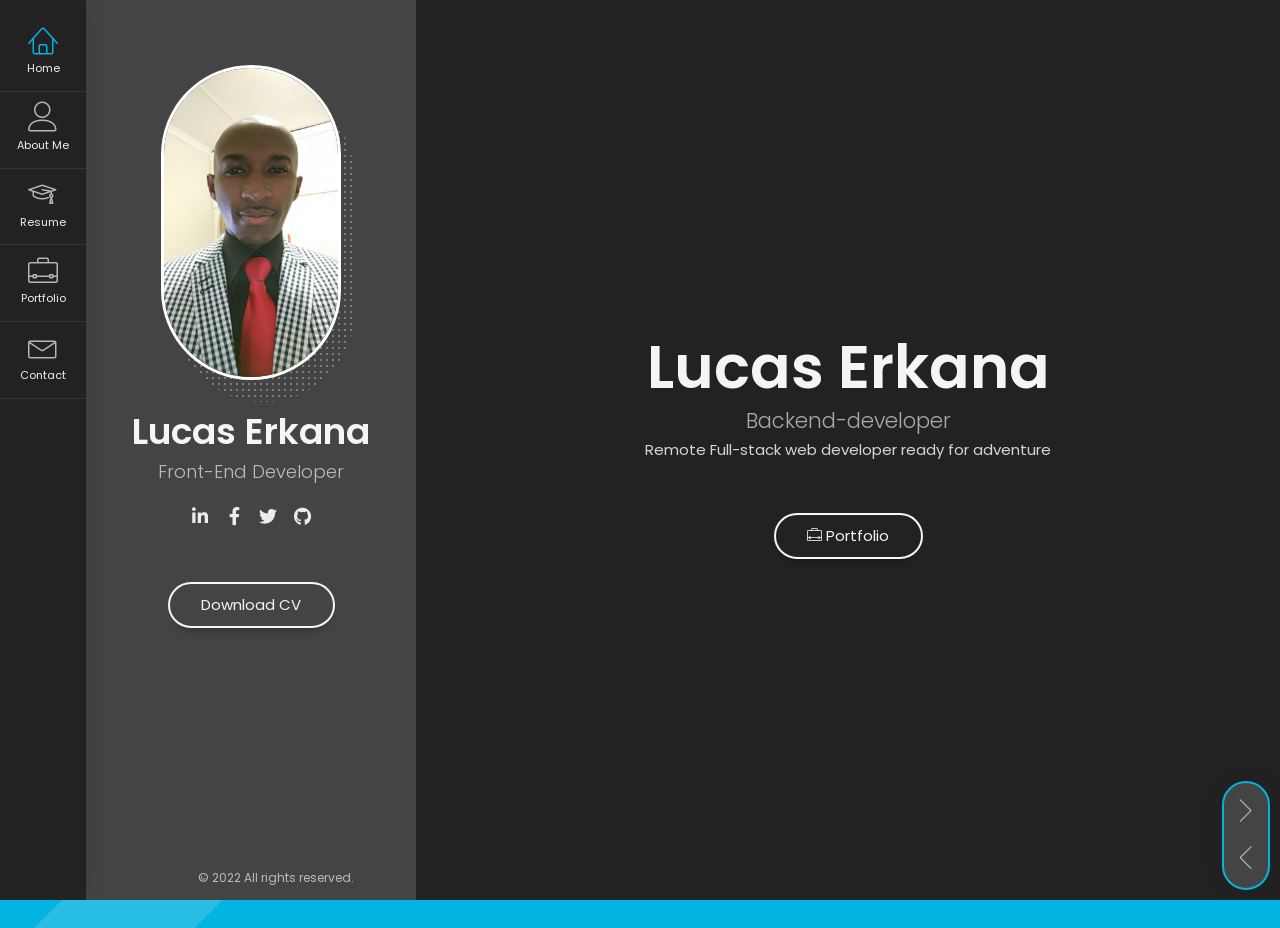
==== commit 056bfac5: "Linked in icons" ====
--- a/index.html
+++ b/index.html
@@ -94,20 +94,20 @@
 
             <div class="social-links">
               <ul>
-                <li><a href="https://www.linkedin.com/in/maen-al-khraisha/" target="_blank"><i class="fab fa-linkedin-in"></i></a></li>
-                <li><a href="https://www.facebook.com/maen.2011" target="_blank"><i class="fab fa-facebook-f"></i></a></li>
-                <li><a href="https://twitter.com/AlkhryshaM" target="_blank"><i class="fab fa-twitter"></i></a></li>
-                <li><a href="https://github.com/maenkhraisha" target="_blank"><i class="fab fa-github"></i></a></li>                
+                <li><a href="https://www.linkedin.com/in/lucas-erkana-b30a0b3b/" target="_blank"><i class="fab fa-linkedin-in"></i></a></li>
+                <li><a href="https://www.facebook.com/lucash.toni" target="_blank"><i class="fab fa-facebook-f"></i></a></li>
+                <li><a href="https://twitter.com/@Lucas_David_22" target="_blank"><i class="fab fa-twitter"></i></a></li>
+                <li><a href="https://github.com/Lucash2022" target="_blank"><i class="fab fa-github"></i></a></li>                
               </ul>
             </div>
 
             <div class="header-buttons">
-              <a href="https://drive.google.com/file/d/1wByYYd7Od7qtEpdpfB30vhRy9qWqQ2FF/view?usp=share_link" 
+              <a href="https://drive.google.com/file/d/1I6wRbKCoFfvzL7DLly_ccNb8QiLGHTVT/view?usp=sharing" 
                 download="maenCv.pdf"
                   target="_blank" class="btn btn-primary">Download CV</a>
             </div>
 
-            <div class="copyrights">© 2020 All rights reserved.</div>
+            <div class="copyrights">© 2022 All rights reserved.</div>
           </header>
 
           <!-- Mobile Navigation -->
